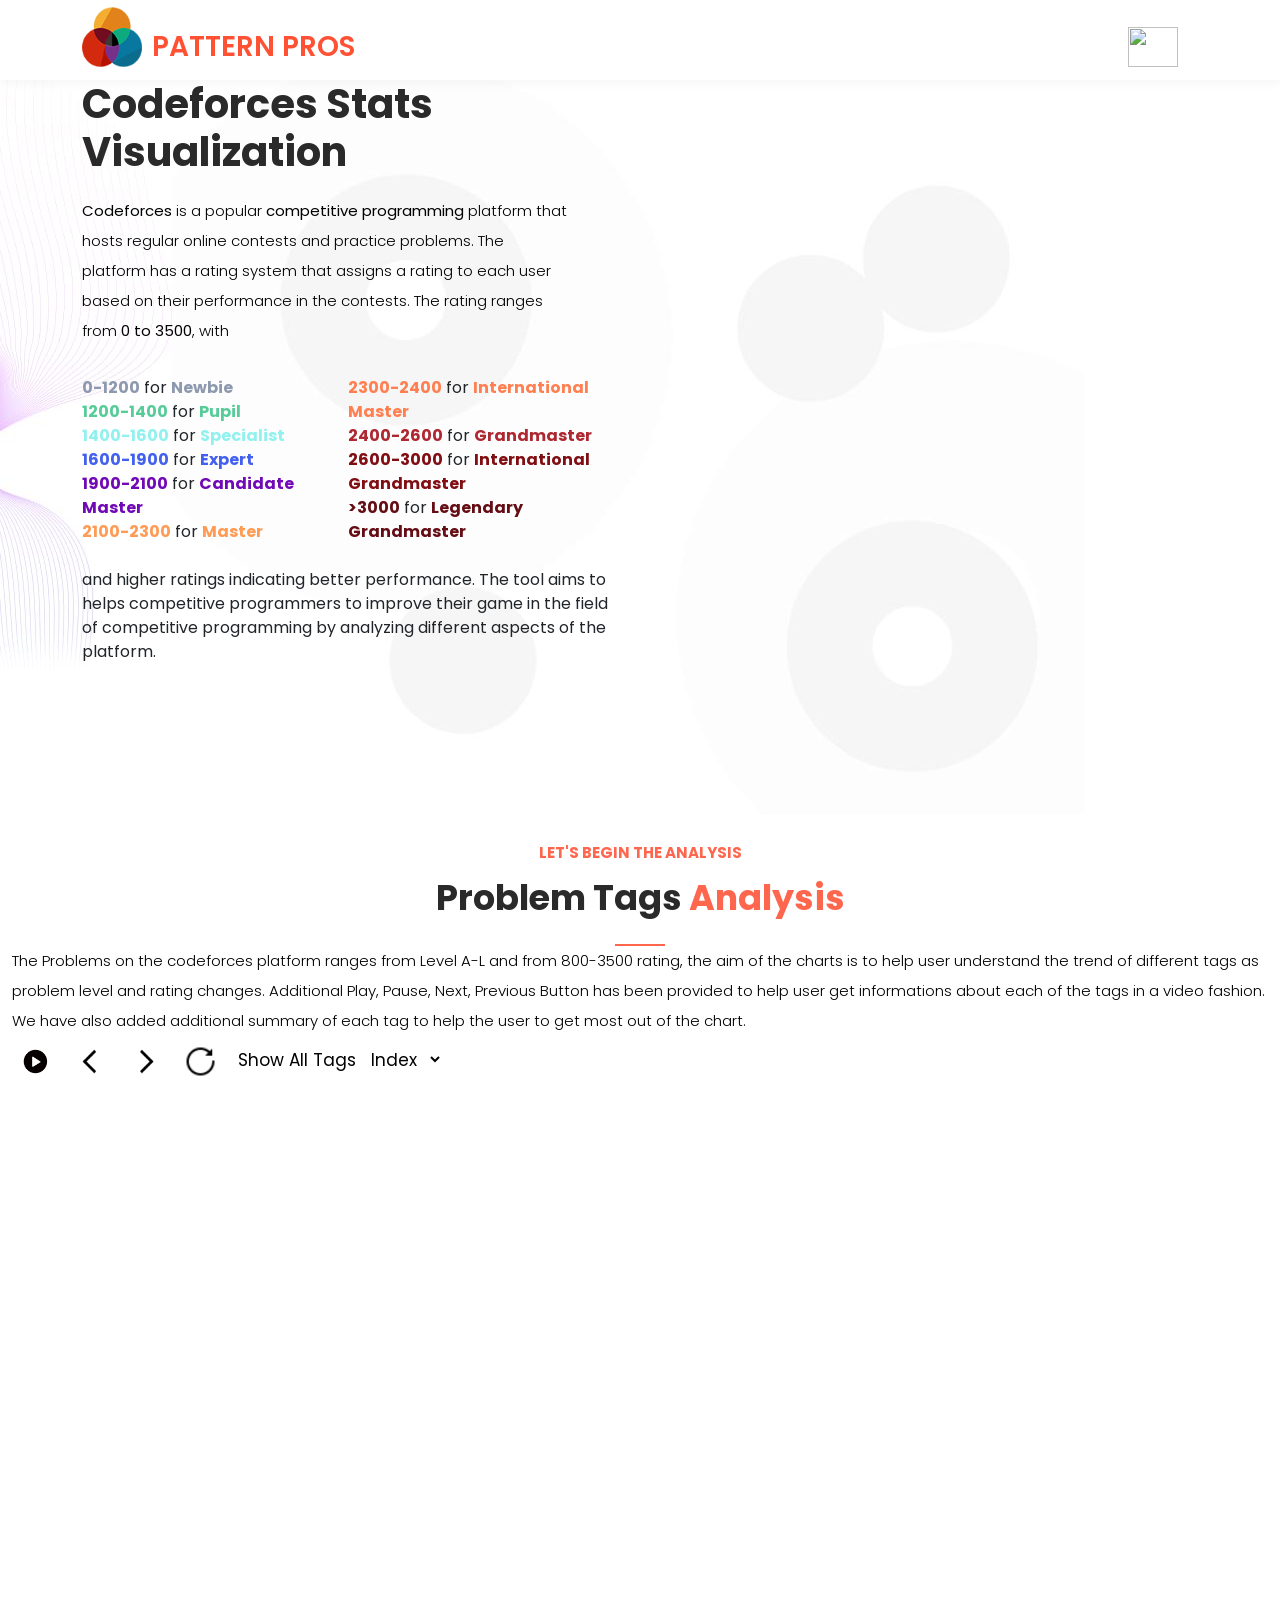
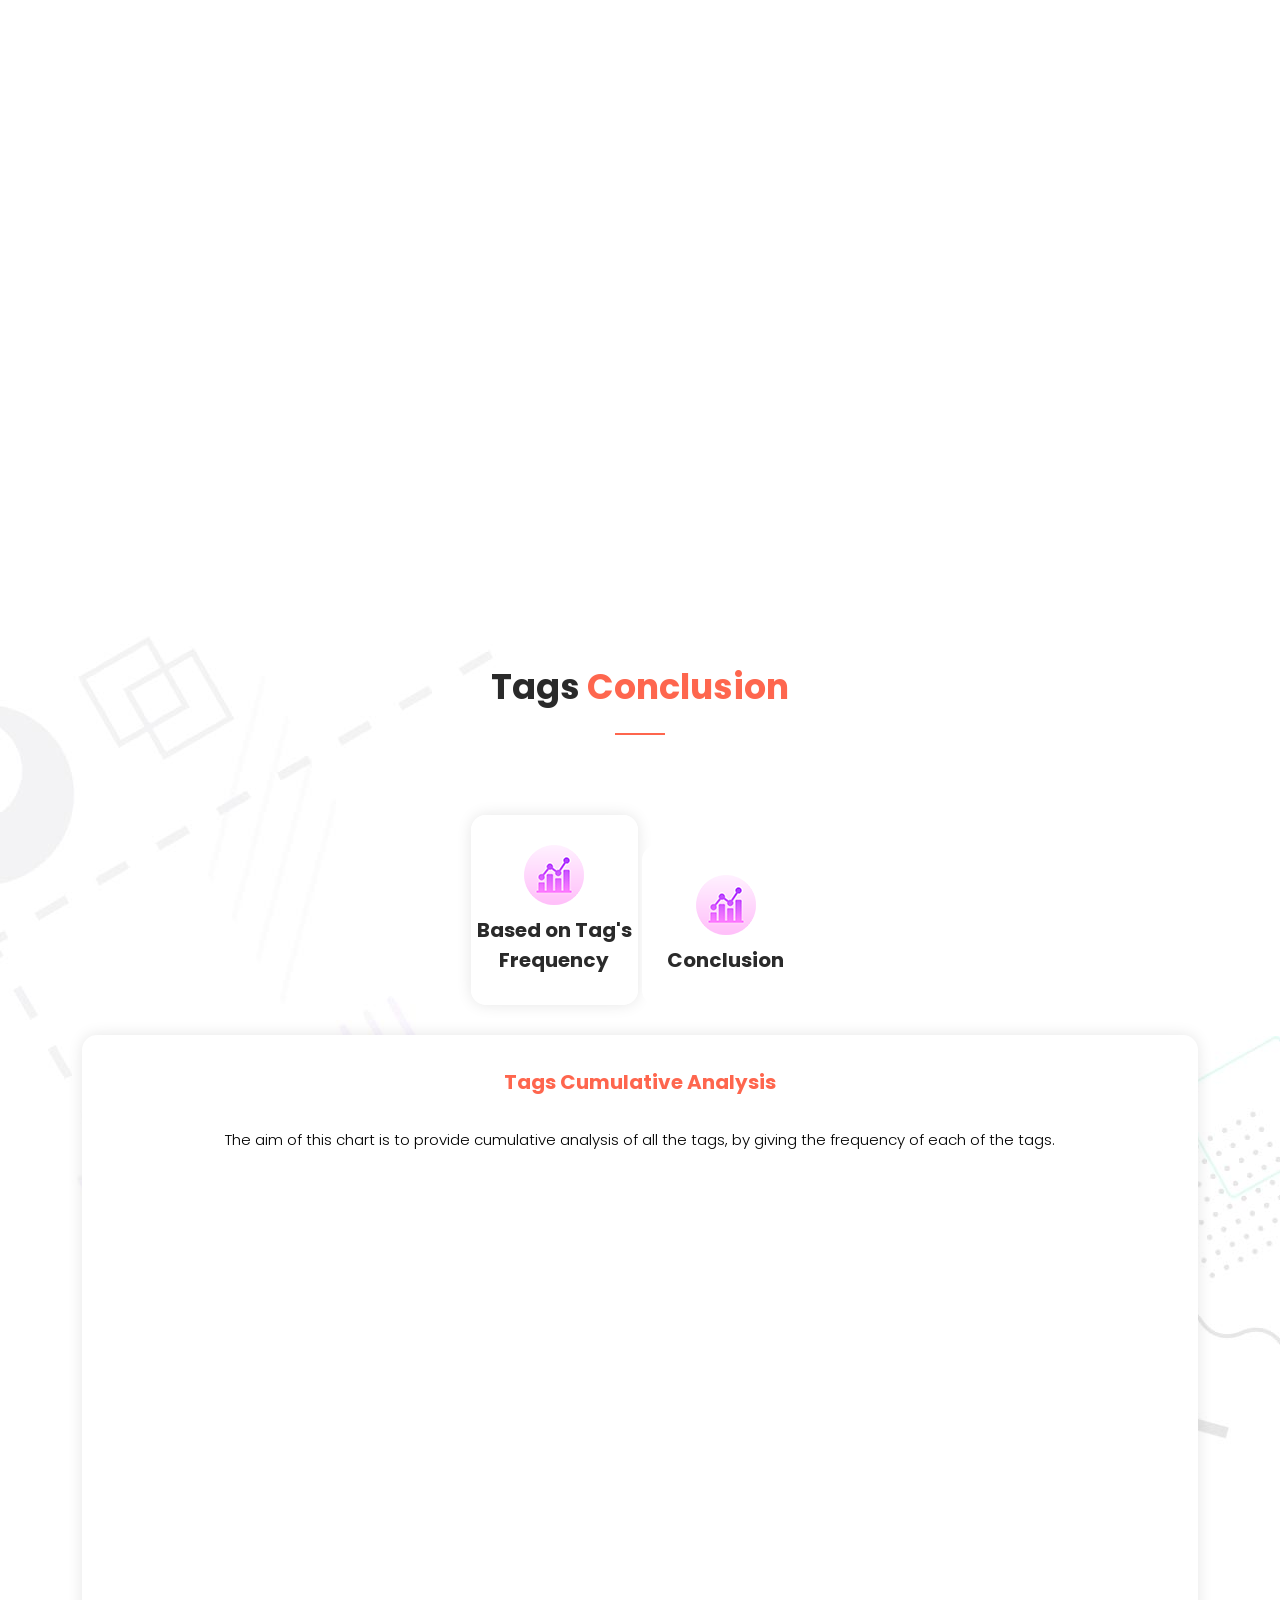
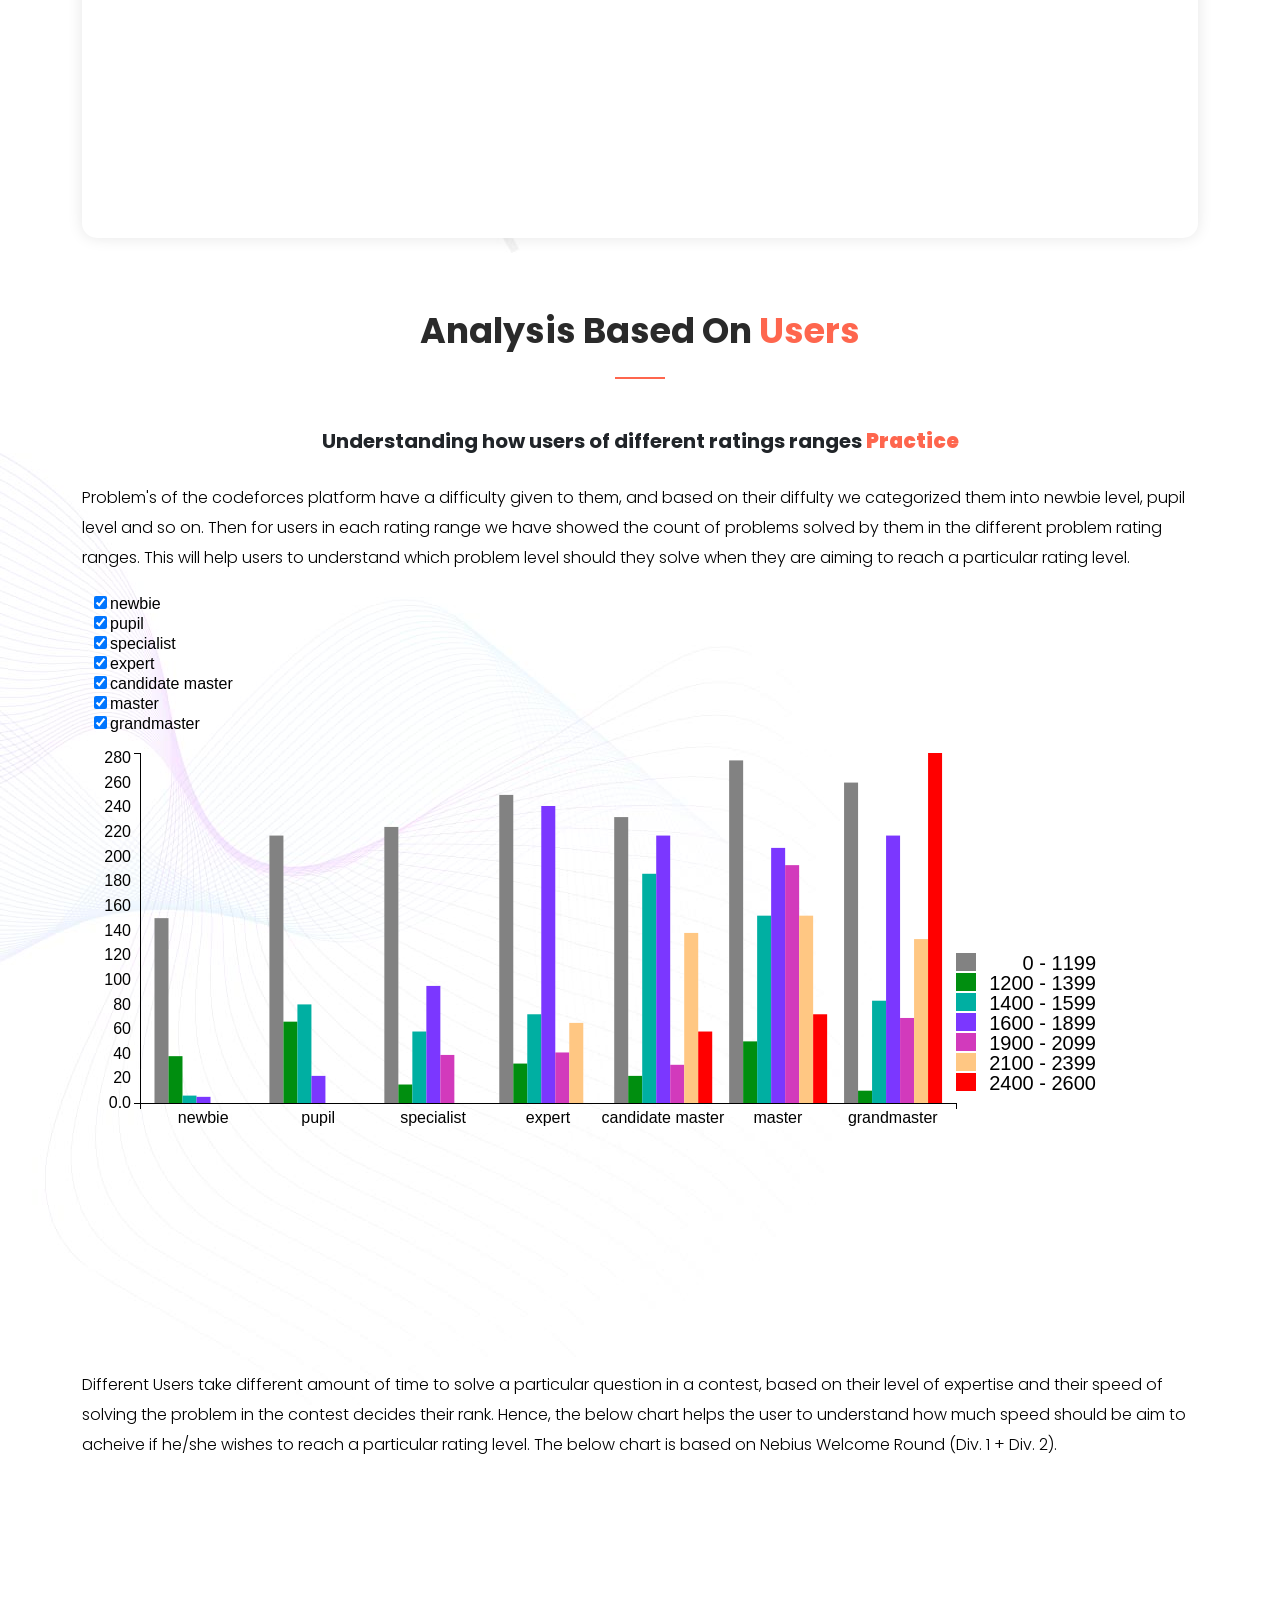
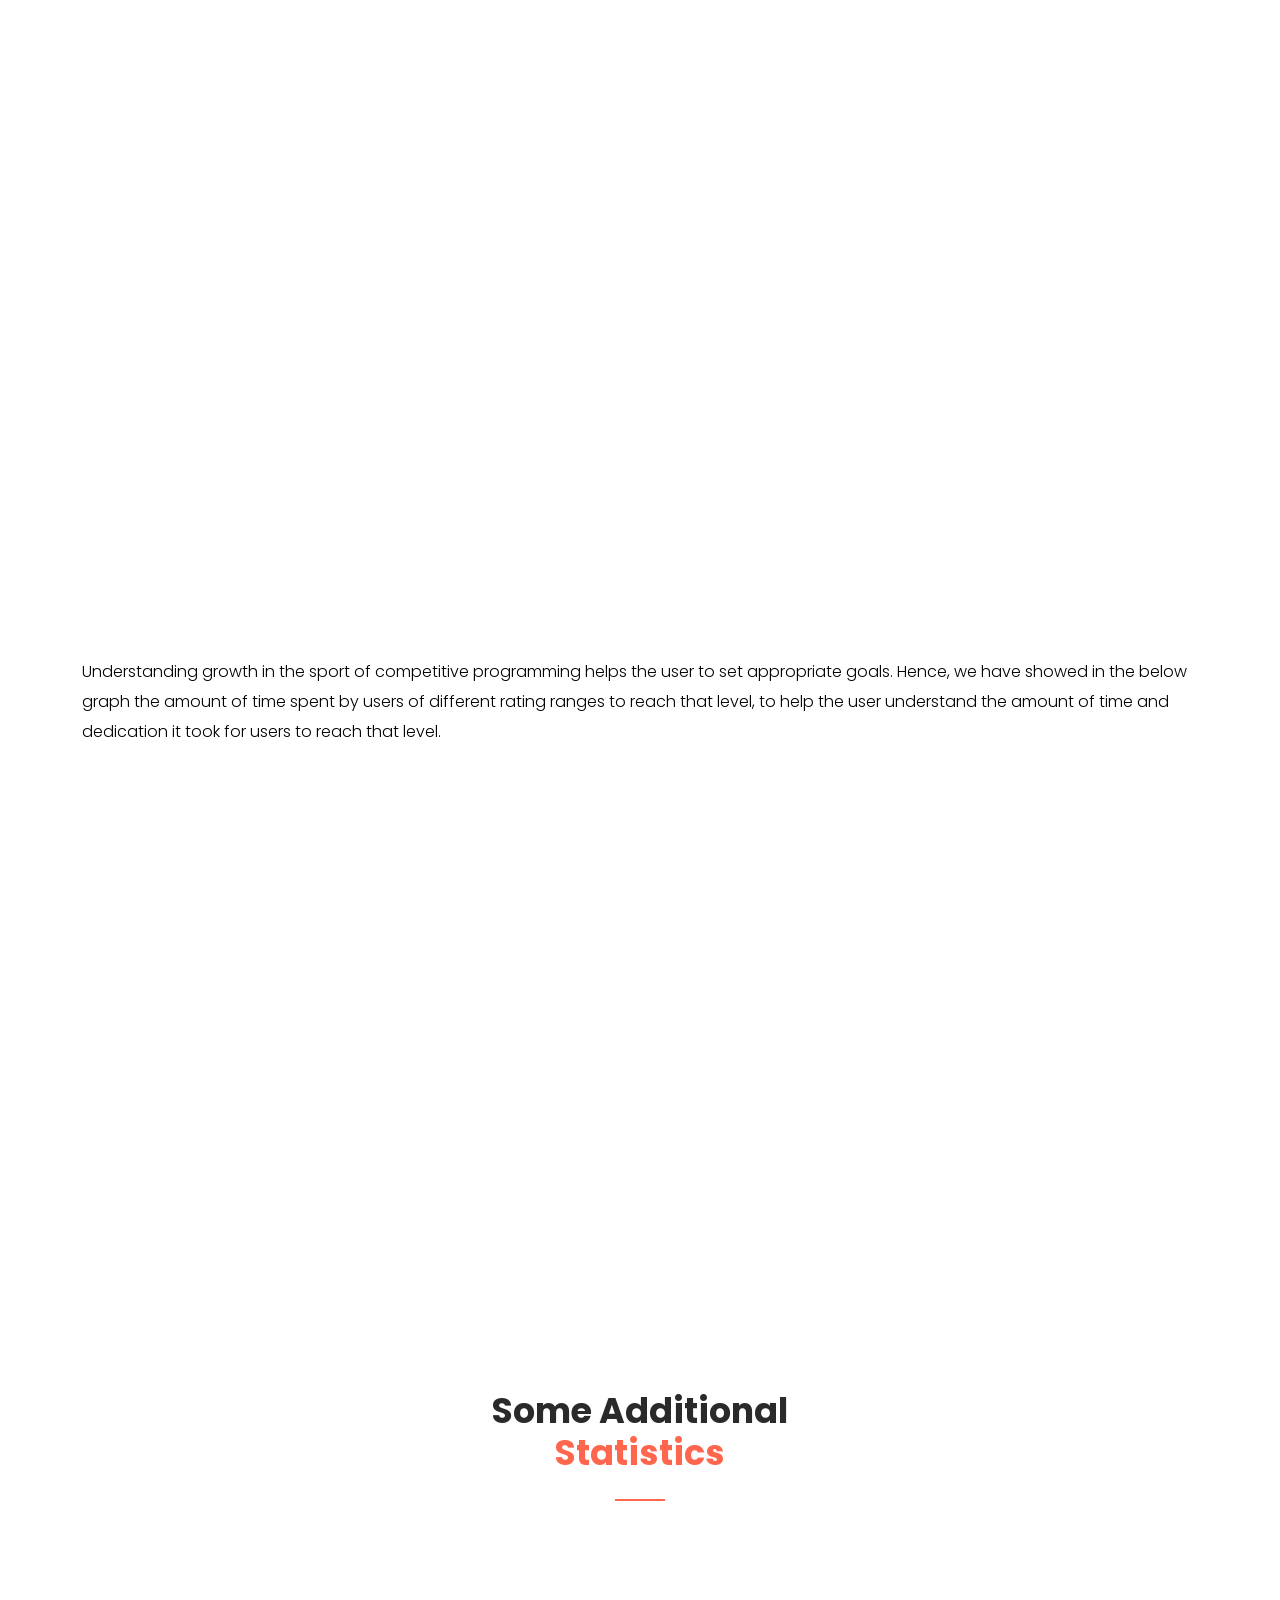
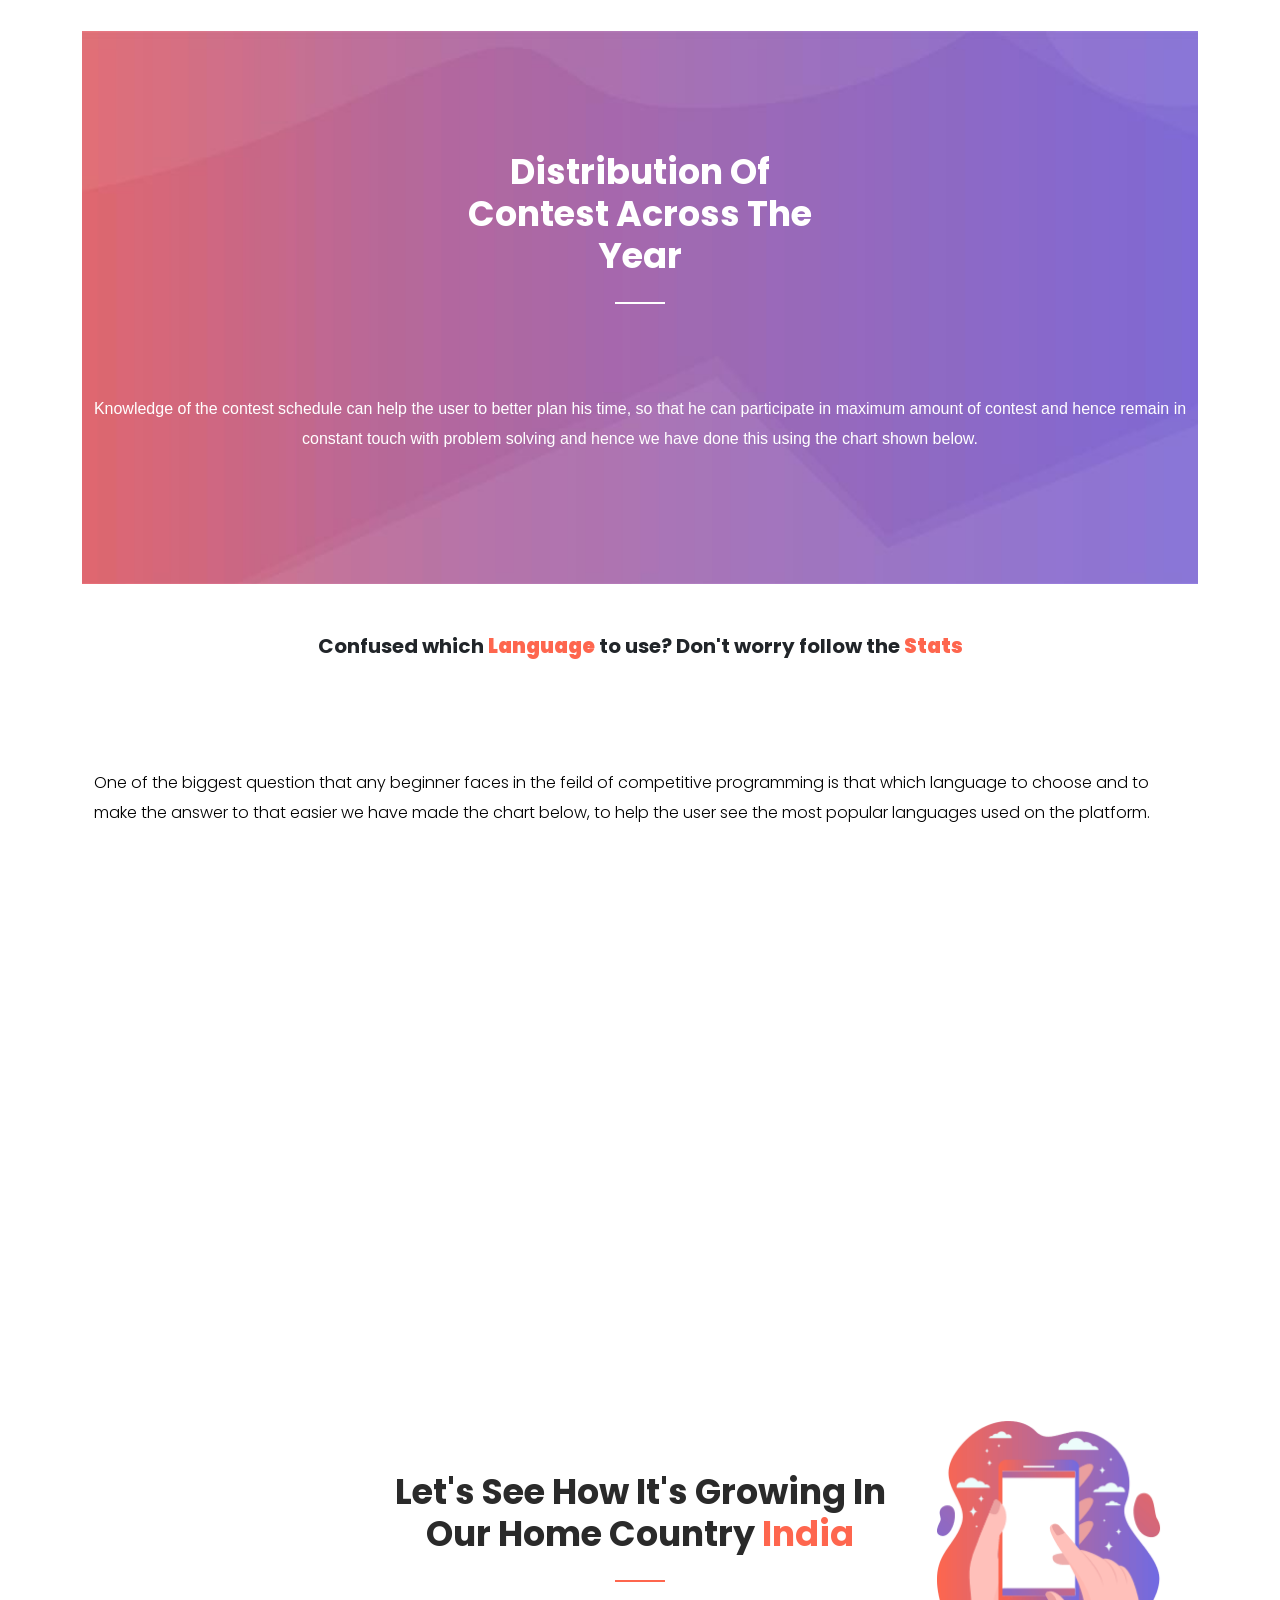
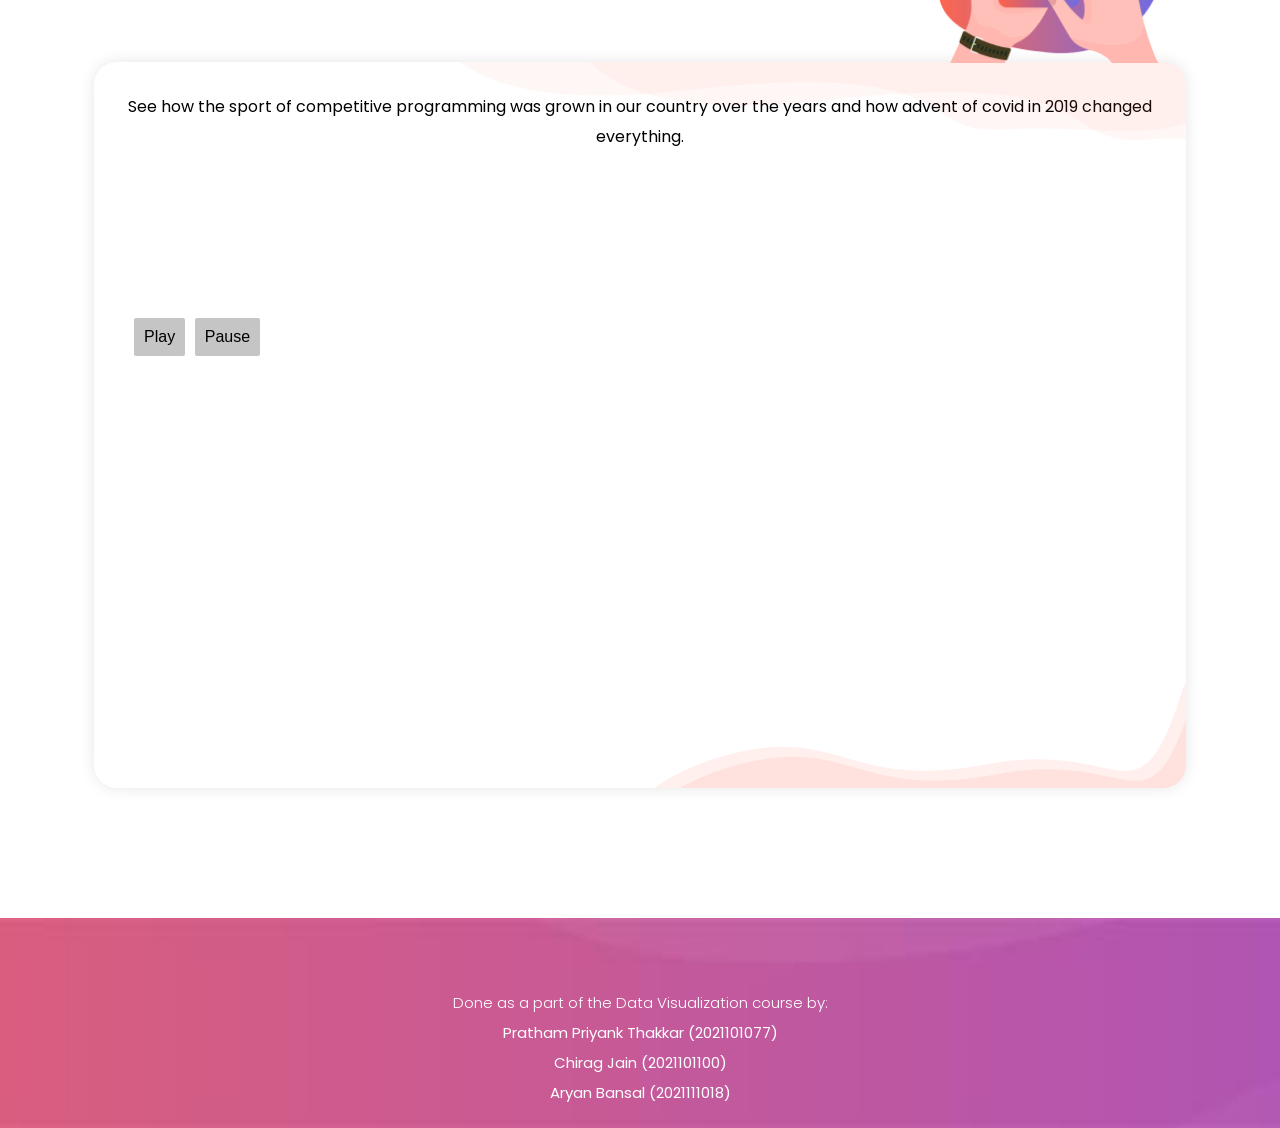
==== index.html @ 69e31013 "DV PROJ SUBMISSION FINAL" ====
<!DOCTYPE html>
<html lang="en">
  <head>
    <meta charset="UTF-8" />
    <meta
      name="viewport"
      content="width=device-width, initial-scale=1, shrink-to-fit=no"
    />
    <meta name="description" content="" />
    <meta name="author" content="" />
    <link rel="preconnect" href="https://fonts.googleapis.com" />
    <link rel="preconnect" href="https://fonts.gstatic.com" crossorigin />
    <link rel="icon" type="image/x-icon" href="assets/images/logo.png">
    <link
      href="https://fonts.googleapis.com/css2?family=Poppins:wght@100;200;300;400;500;600;700;800;900&display=swap"
      rel="stylesheet"
    />

    <title>Pattern Pros</title>

    <!-- Bootstrap core CSS -->
    <link href="vendor/bootstrap/css/bootstrap.min.css" rel="stylesheet" />

    <!-- Additional CSS Files -->
    <link rel="stylesheet" href="assets/css/fontawesome.css" />
    <link rel="stylesheet" href="assets/css/templatemo-digimedia-v2.css" />
    <link rel="stylesheet" href="assets/css/animated.css" />
    <link rel="stylesheet" href="assets/css/owl.css" />
  </head>

  <body>
    <!-- ***** Preloader Start ***** -->
    <div id="js-preloader" class="js-preloader">
      <div class="preloader-inner">
        <span class="dot"></span>
        <div class="dots">
          <span></span>
          <span></span>
          <span></span>
        </div>
      </div>
    </div>
    <!-- ***** Preloader End ***** -->

    <!-- Pre-header Starts -->
    <!-- <div class="pre-header">
      <div class="container">
        <div class="row">
          <div class="col-lg-8 col-sm-8 col-7">
            <ul class="info">
              <li>
                <a href="#"
                  ><i class="fa fa-envelope"></i>digimedia@company.com</a
                >
              </li>
              <li>
                <a href="#"><i class="fa fa-phone"></i>010-020-0340</a>
              </li>
            </ul>
          </div>
          <div class="col-lg-4 col-sm-4 col-5">
            <ul class="social-media">
              <li>
                <a href="#"><i class="fa fa-facebook"></i></a>
              </li>
              <li>
                <a href="#"><i class="fa fa-behance"></i></a>
              </li>
              <li>
                <a href="#"><i class="fa fa-twitter"></i></a>
              </li>
              <li>
                <a href="#"><i class="fa fa-dribbble"></i></a>
              </li>
            </ul>
          </div>
        </div>
      </div>
    </div> -->
    <!-- Pre-header End -->

    <!-- ***** Header Area Start ***** -->
    <header
      class="header-area header-sticky wow slideInDown"
      data-wow-duration="0.75s"
      data-wow-delay="0s"
    >
      <div class="container">
        <div class="row">
          <div class="col-12">
            <nav class="main-nav">
              <!-- ***** Logo Start ***** -->
              <a href="index.html" class="logo">
                <span style="display: flex">
                  <img
                    src="assets/images/logo.png"
                    style="width: 60px; height: 60px; margin-top: 7px"
                    alt=""
                  />
                  <b
                    ><h3
                      style="
                        margin-top: 30px;
                        margin-left: 10px;
                        color: #ff5133;
                        font-weight: 600;
                      "
                    >
                      PATTERN PROS
                    </h3></b
                  ></span
                >
              </a>
              <!-- ***** Logo End ***** -->
              <!-- ***** Menu Start ***** -->
              <ul class="nav">
                <li class="scroll-to-section">
                  <!-- <a href="#top" class="active">Home</a> -->
                  <a href="https://codeforces.com/">
                    <img  src="https://codeforces.org/s/0/images/codeforces-sponsored-by-ton.png" alt="" width="50px" height="40px" style="margin-top: -7px;">
                  </a>
                </li>
              </ul>
              <a class="menu-trigger">
                <span>Menu</span>
              </a>
              <!-- ***** Menu End ***** -->
            </nav>
          </div>
        </div>
      </div>
    </header>
    <!-- ***** Header Area End ***** -->
<style>
  #container {
  display: flex;
  justify-content: space-between;
  align-items: center;
}

.left-column,
.right-column {
  width: 50%;
}
</style>
    <div
      class="main-banner wow fadeIn"
      id="top"
      data-wow-duration="1s"
      data-wow-delay="0.5s"
      style="padding: 0"
    >
      <div class="container">
        <div class="row">
          <div class="col-lg-12">
            <div class="row">
              <div class="col-lg-6 align-self-center">
                <div
                  class="left-content show-up header-text wow fadeInLeft"
                  data-wow-duration="1s"
                  data-wow-delay="1s"
                >
                  <div class="row">
                    <div class="col-lg-12">
                      <h2>Codeforces Stats Visualization</h2>
                      <p>
                        <b>Codeforces</b> is a popular <b>competitive programming</b> platform that hosts regular online contests and practice problems.
                        The platform has a rating system that assigns a rating to each user based on their performance in the contests.
                        The rating ranges from <b>0 to 3500</b>, with 

                        <div id="container">
                          <div class="left-column">
                            <b id="newbie">0-1200</b> for <b id="newbie"> Newbie</b> <br/>
                        <b id="pupil">1200-1400</b> for <b id="pupil">Pupil</b><br/>
                        <b id="specialist">1400-1600</b> for <b id="specialist">Specialist</b><br/>
                        <b id="expert">1600-1900</b> for <b id="expert">Expert</b><br/>
                        <b id="candidatemaster">1900-2100</b> for <b id="candidatemaster">Candidate Master</b><br/>
                            <b id="master">2100-2300</b> for <b id="master">Master</b><br/>

                          </div>
                          <div class="right-column">
                        <b id="internationalmaster">2300-2400</b> for <b id="internationalmaster">International Master</b><br/>
                        <b id="grandmaster">2400-2600</b> for <b id="grandmaster">Grandmaster</b><br/>
                        <b id="internationalgrandmaster">2600-3000</b> for <b id="internationalgrandmaster">International Grandmaster</b><br/>
                        <b id="legendarygrandmaster">>3000</b> for <b id="legendarygrandmaster">Legendary Grandmaster</b><br/>
                          </div>
                        </div>
                        <br/>
                        and higher ratings indicating better performance.
                        The tool aims to helps competitive programmers to improve their game in the field of competitive programming by analyzing different aspects of the platform.
                      </p>
                    </div>
                  </div>
                </div>
              </div>
              <div class="col-lg-6">
                <script src="./world-map/data.js"></script>
                <div
                  class="right-image wow fadeInRight"
                  data-wow-duration="1s"
                  data-wow-delay="0.5s"
                >
                  <style>
                    /* html,
                    body {
                      margin: 0;
                      padding: 0;
                      background: rgb(200, 200, 200);
                    } */

                    #globe {
                      cursor: move;
                    }

                    #current {
                      text-align: left;
                      position: relative;
                      color: black;
                      /* font-family: sans-serif; */
                      /* margin-left: -4%;
                      margin-top: -4%; */
                      position: absolute;
                      background: rgba(240, 240, 240, 0.9);
                      color: #262626;
                      border-radius: 5px;
                      box-shadow: rgba(0, 0, 0, 0.24) 0px 3px 8px;
                      padding: 0px;
                    }
                    #color-scale {
        width: 140px;
        height: 480px;
        /* background: linear-gradient(to bottom, #d8f3dc, #081c15); */
      }
                  </style>
                  <div id="current"></div>
                    
                    <div style="display:flex">
                      <div style="text-align: left">
                        <br/>
                        <br/>
                        <!-- 1  -->
                      <!-- <div id="color-scale"></div> -->
                      <svg id="color-scale"></svg>
                        <!-- 17325  -->
                      </div>



                  <canvas id="globe"></canvas>
                    
                
                
                </div>
                  
                  <script src="https://cdnjs.cloudflare.com/ajax/libs/d3/4.2.2/d3.min.js"></script>
                  <script src="https://d3js.org/d3-geo.v1.min.js"></script>
                  <script src="https://d3js.org/topojson.v2.min.js"></script>
                  <script src="./world-map/verser.js"></script>
                  <script src="./world-map/index.js"></script>
                  <!-- <img src="assets/images/slider-dec-v2.png" alt="" /> -->
                </div>
              </div>
            </div>
          </div>
        </div>
      </div>
    </div>
    <script src="https://ajax.googleapis.com/ajax/libs/jquery/3.6.0/jquery.min.js"></script>
    

    <!-- <div id="services" class="services section">
      <div class="container">
        <div class="row">
          
        </div>
      </div>
    </div> -->

    <div id="about" class="about section" style="margin:0; max-width: 2000px;width: 100%;">
      <div class="container" id="about_in" style="margin:0; max-width: 2000px;width: 100%;">
        <!-- <div class="col-lg-12"> -->
          <center>
            <div
              class="section-heading wow fadeInDown"
              data-wow-duration="1s"
              data-wow-delay="0.5s"
            >
              <h6>Let's Begin the Analysis</h6>
              <h4> Problem Tags <em> Analysis </em></h4>
              <div class="line-dec"></div>
            </div>

          </center>
            
            
          <!-- </div> -->
        <div class="row">
          
              <style>
      /* html {
        scroll-behavior: smooth;
      }
      body {
        font-family: "Courier New", monospace;
      }
      svg {
        font-family: "Courier New", monospace;
      } */
      .line {
        stroke-width: 2;
        fill: none;
      }

      .axis path {
        stroke: black;
      }

      .text {
        font-size: 12px;
      }

      .title-text {
        font-size: 12px;
      }
      #chart_line {
        /* display: inline; */
      }
      #chart_line_tooltip {
        /* display: inline-block; */
        height: 500px;
        width: 200px;
        background-color: grey;
        margin: 10px;
      }
      #chart_line_labels,
      #chart_line_labels1 {
        /* display: inline-block; */
        /* height: 500px; */
        width: 270px;
        /* background-color: grey; */
        height: 600px;
        overflow: scroll;
        /* margin: 10px; */
        padding: 5px;
      }
      #chart_line_parent {
        display: inline-flex;
      }
      #multi_line_chart_form,
      #framework,
      #multi_line_chart_start,
      #multi_line_chart_reset {
        font-size: 17px;
      }
      ::-webkit-scrollbar {
        width: 5px;
      }

      ::-webkit-scrollbar-track {
        background-color: #f1f1f1;
      }

      ::-webkit-scrollbar-thumb {
        background-color: rgb(179, 179, 179);
      }

      /* #multi_line_chart_start, */
      #multi_line_chart_start img {
        /* border-radius: 50%; */
        width: 35px;
        height: 35px;
      }
      #multi_line_chart_reset img,
      #multi_line_chart_back img,
      #multi_line_chart_next img {
        width: 35px;
        height: 35px;
      }
      #multi_line_chart_start,
      #multi_line_chart_reset,
      #multi_line_chart_back,
      #multi_line_chart_next
     {
        transition: 0.2s ease;
        background-color: rgba(0, 0, 0, 0);
        border: none;
        border-radius: 2px;
        width: 50px;
        height: 50px;
        /* margin-left: 0; */
      }
      #multi_line_chart_all {
        transition: 0.2s ease;
        background-color: rgba(0, 0, 0, 0);
        border: none;
        border-radius: 2px;
      }
      #multi_line_chart_start:hover,
      #multi_line_chart_reset:hover,
      #multi_line_chart_back:hover,
      #multi_line_chart_next:hover,
      #framework:hover,
      #multi_line_chart_all:hover {
        background-color: rgba(0, 0, 0, 0.5);
        color: white;
      }

      #multi_line_chart_start:active,
      #multi_line_chart_reset:active,
      #multi_line_chart_back:active,
      #multi_line_chart_next:active,
      #framework:active
      #multi_line_chart_all:active {
        background-color: rgba(0, 0, 0, 0.7);
        outline: none;
        color: white;
      }

      #framework {
        transition: 0.2s ease;
        background-color: rgba(0, 0, 0, 0);
        border: none;
        border-radius: 2px;
        height: 35px;
        margin-top: 0;
        outline: none;
      }

      
    </style>
    <p>
      The Problems on the codeforces platform ranges from Level A-L and from 800-3500 rating, the aim of the charts
      is to help user understand the trend of different tags as problem level and rating changes.
      Additional Play, Pause, Next, Previous Button has been provided to help user get informations about each of the
      tags in a video fashion. We have also added additional summary of each tag to help the user to get most out of 
      the chart.
    </p>
              <div class="col-lg-7">
                <div
                  class="about-left-image wow fadeInLeft"
                  data-wow-duration="1s"
                  data-wow-delay="0.5s"
                >
                <script src="./stacked-bar/data.js"></script>
                <form id="multi_line_chart_form" style="margin: 0">
                  <button id="multi_line_chart_start" title="Start">
                    <img src="./stacked-bar/img/icons8-play-button-circled-64.png" />
                  </button>
                  <button id="multi_line_chart_back" title="Previous">
                    <img src="./stacked-bar/img/icons8-less-than-50.png" />
                  </button>
                  <button id="multi_line_chart_next" title="Next">
                    <img src="./stacked-bar/img/icons8-more-than-50.png" />
                  </button>
                  <button id="multi_line_chart_reset" title="Reset">
                    <img src="./stacked-bar/img/icons8-reset-30.png" />
                  </button>
                  <button id="multi_line_chart_all" title="Reset">
                    Show All Tags
                  </button>
                  <select id="framework" onchange="onchangeHandle(this)">
                    <option class="op_mul_line" value="1">Index</option>
                    <option class="op_mul_line" value="2">Rating</option>
                  </select>
                </form>
              <div id="chart_line"></div>


                  <!-- <img src="assets/images/about-dec-v2.png" alt="" /> -->
                </div>
              </div>
              <div
                class="col-lg-5 align-self-center wow fadeInRight"
                data-wow-duration="1s"
                data-wow-delay="0.5s"
              >
                <svg id="chart_line_labels"></svg>
                <svg id="chart_line_labels1"></svg>
              </div>
              <script src="./stacked-bar/script.js"></script>
    <script>
      plotLine("index", 0);
      var less = 0;
       document
    .getElementById("multi_line_chart_all")
    .addEventListener("click", function (event) {
      event.preventDefault();
    var value =  document
    .getElementById("framework").value;
        if (less===0){
        if (value == 1) {
          plotLine("index", 1);
        } else if (value == 2) {
          plotLine("rating", 1);
        }
        document
    .getElementById("multi_line_chart_all").innerText = "Show less tags"
        less = 1;
      }
        else{
          if (value == 1) {
          plotLine("index", 0);
        } else if (value == 2) {
          plotLine("rating", 0);
        }

        document
    .getElementById("multi_line_chart_all").innerText = "Show all tags"
        less = 0;
        }
    });

      function onchangeHandle(selectObject) {
        var value = selectObject.value;
        var id = window.setTimeout(function () {}, 0);
        while (id--) {
          window.clearTimeout(id);
        }
        if (value == 1) {
          plotLine("index", 0);
        } else if (value == 2) {
          plotLine("rating", 0);
        }
        less = 0;
      }
      // window.load(() => {

        elem = document.getElementById("chart_line_labels1")
      document.getElementById("chart_line_labels1").style.width =
        0.45 * elem.parentElement.clientWidth;

      document.getElementById("chart_line_labels").style.width =
        0.45* elem.parentElement.clientWidth;
      // });
    </script>
            </div>
          </div>
        </div>
      </div>
    </div>

    <div id="services" class="services section" style="z-index: 0;">
      <div class="container">
        <div class="row">
          <div class="col-lg-12">
            <div
              class="section-heading wow fadeInDown"
              data-wow-duration="1s"
              data-wow-delay="0.5s"
            >
              <!-- <h6>Tags Conclusion</h6> -->
              <h4>Tags <em>Conclusion</em></h4>
              <div class="line-dec"></div>
            </div>
          </div>
          <div class="col-lg-12">
            <div class="naccs">
              <div class="grid">
                <div class="row">
                  <div class="col-lg-12">
                    <div class="menu">
                      <div class="first-thumb active">
                        <div class="thumb">
                          <span class="icon"
                            ><img
                              src="assets/images/service-icon-01.png"
                              alt=""
                          /></span>
                          Based on Tag's Frequency
                        </div>
                      </div>
                      <div class="last-thumb">
                        <div class="thumb">
                          <span class="icon"
                            ><img
                              src="assets/images/service-icon-01.png"
                              alt=""
                          /></span>
                          Conclusion
                        </div>
                      </div>
                    </div>
                  </div>
                  <div class="col-lg-12">
                    <ul class="nacc">
                      <li class="active" style="padding:10px">
                        <div>
                          <div class="thumb">
                            <div class="row">
                              <!-- <div class="col-lg-12 align-self-center"> -->
                                <div class="left-text">
                                  <h4 style="font-size: 20px;
                                  font-weight: 700;
                                  color: #fe664e !important; text-align: center; margin-top: 20px;">Tags Cumulative Analysis</h4>
                                  <p style="text-align: center;">
                                    The aim of this chart is to provide cumulative analysis of all the tags, by giving the
                                    frequency of each of the tags.
                                  </p>
                                  <iframe
                  src="./tags/"
                  width="100%"
                  height="636px"
                  frameborder="0"
                  style="border: 0; z-index: 100;"
                  allowfullscreen
                ></iframe>
                                </div>
                              <!-- </div> -->
                              
                            </div>
                          </div>
                        </div>
                      </li>
                      <li>
                        <div>
                          <div class="thumb">
                            <div class="row">
                              <h4 style="font-size: 20px;
                              font-weight: 700;
                              color: #fe664e !important; text-align: center;">Conclusion</h4>
                              <p>
                                Based on the graph's above of problem tags vs rating
                                we found that the user's of different rating ranges
                                should focus on the tags as show in the textarea below.
                              </p>
                              <div class="collapsible_tree">
                                <script src="./collapsible_tree/script.js"></script>
                              </div>
                              
                            </div>
                          </div>
                        </div>
                      </li>
                    </ul>
                  </div>
                </div>
              </div>
            </div>
          </div>
        </div>
      </div>
    </div>

    <br>
    <br>
    <br>


    <center>
      <div
        class="section-heading wow fadeInDown"
        data-wow-duration="1s"
        data-wow-delay="0.5s"
      >
        <h4> Analysis based on <em> Users </em></h4>
        <div class="line-dec"></div>
      </div>

    </center>
 <div class="col-lg-12" style="margin-top: 50px; text-align: center;" >
  <div
    class="section-heading wow fadeInDown"
    data-wow-duration="1s"
    data-wow-delay="0.5s"
  >
    <h3 style="font-size: 20px;
    font-weight: 700;
    ">Understanding how users of different ratings ranges <b style="color: #fe664e !important;">Practice</b></h3>
    <!-- <div class="line-dec" style="justify-content: center;"></div> -->
  </div>
</div>

<div id="blog" class="blog">
  <div class="container">
        <div class="row">
          
         <div
          class="col-lg-12 wow fadeInDown"
            data-wow-duration="1s"
            data-wow-delay="0.3s"
          >
          <p style="color:black; font-size: 16px;">
            Problem's of the codeforces platform have a difficulty given to them, and based on their diffulty we categorized them
            into newbie level, pupil level and so on. Then for users in each rating range we have showed the count of problems solved by them
            in the different problem rating ranges. This will help users to understand which problem level should they solve when they
            are aiming to reach a particular rating level.
          </p>
                    <iframe
                  src="./group-bar-chart/"
                  width="100%"
                  height="636px"
                  frameborder="0"
                  style="border: 0; z-index: 100;"
                  allowfullscreen
                ></iframe>
        
        </div>
</div>
<div class="col-lg-12" style="margin-top: 50px; text-align: center;" >
  <div
    class="section-heading wow fadeInDown"
    data-wow-duration="1s"
    data-wow-delay="0.5s"
  >
    <h3 style="font-size: 20px;
    font-weight: 700;
    ">Understanding the <b style="color: #fe664e !important;">Time Game</b></h3>
    <!-- <div class="line-dec" style="justify-content: center;"></div> -->
  </div>
</div>
<div class="row"><div
          class="col-lg-12 wow fadeInDown"
            data-wow-duration="1s"
            data-wow-delay="0.3s"
          >
          <p style="color:black; font-size: 16px;">
            Different Users take different amount of time to solve a particular question in a contest, based on their level of expertise
            and their speed of solving the problem in the contest decides their rank. Hence, the below chart helps the user to understand
            how much speed should be aim to acheive if he/she wishes to reach a particular rating level. The below chart is based on 
            Nebius Welcome Round (Div. 1 + Div. 2).
          </p>
                    <iframe
                  src="./normalized/"
                  width="100%"
                  height="636px"
                  frameborder="0"
                  style="border: 0; z-index: 100;"
                  allowfullscreen
                ></iframe>
        
        </div></div>
        
        <div class="col-lg-12" style="margin-top: 50px; text-align: center;" >
          <div
            class="section-heading wow fadeInDown"
            data-wow-duration="1s"
            data-wow-delay="0.5s"
          >
            <h3 style="font-size: 20px;
            font-weight: 700;
            ">Understanding the importance of <b style="color: #fe664e !important;">Patience</b></h3>
            <!-- <div class="line-dec" style="justify-content: center;"></div> -->
          </div>
        </div>

<div class="row">
  <div
          class="col-lg-12 wow fadeInDown"
            data-wow-duration="1s"
            data-wow-delay="0.3s"
          >
          <p style="color:black; font-size: 16px;">
            Understanding growth in the sport of competitive programming helps the user to set appropriate goals. Hence, we have showed 
            in the below graph the amount of time spent by users of different rating ranges to reach that level, to help the user understand the
            amount of time and dedication it took for users to reach that level.
          </p>
          
                    <iframe
                  src="./scatter/"
                  width="100%"
                  height="636px"
                  frameborder="0"
                  style="border: 0; z-index: 100;"
                  allowfullscreen
                ></iframe>
        
        </div>
      
      
      </div>
        

          <div
          class="col-lg-4 offset-lg-4 wow fadeInDown"
            data-wow-duration="1s"
            data-wow-delay="0.3s"
          >
            <div class="section-heading">
              <!-- <h6>Recent News</h6> -->
              <h4>Some additional <em>Statistics</em></h4>
              <div class="line-dec"></div>
            </div>
          </div>
          

          

    <div id="free-quote" class="free-quote">
      <div class="container">
        <div class="row">
          <div class="col-lg-4 offset-lg-4">
            <div
              class="section-heading wow fadeIn"
              data-wow-duration="1s"
              data-wow-delay="0.3s"
            >
              <!-- <h6></h6> -->
              <h4>Distribution of contest across the year</h4>
              <div class="line-dec"></div>
            </div>
          </div>
        </div>
      </div>
      <div class="calender_heatmap">
        <p style="color:white; font-size: 16px; padding:10px">
          Knowledge of the contest schedule can help the user to better plan his time, so that he can participate in 
          maximum amount of contest and hence remain in constant touch with problem solving and hence we have done this using the chart
          shown below.
        </p>
        <script src="./calender_heatmap/srcipt.js"></script>
      </div>
    </div>

    
    <div class="col-lg-12" style="margin-top: 50px; text-align: center;" >
      <div
        class="section-heading wow fadeInDown"
        data-wow-duration="1s"
        data-wow-delay="0.5s"
      >
        <h3 style="font-size: 20px;
        font-weight: 700;
        ">Confused which <b style="color: #fe664e !important;">Language</b> to use? Don't worry follow the <b style="color: #fe664e !important;">Stats</b></h3>
      </div>
    </div>

    <div id="contact" class="contact-us section">
      <div class="container">
        <div class="row">
          <div
            class="col-lg-12 wow fadeInDown"
            data-wow-duration="0.5s"
            data-wow-delay="0.25s"
          >
          <p style="color:black; font-size: 16px;">
            One of the biggest question that any beginner faces in the feild of competitive programming is that which language to choose
            and to make the answer to that easier we have made the chart below, to help the user see the most popular languages used on 
            the platform.
            
          </p>
        <iframe
                  src="./pie/"
                  width="100%"
                  height="636px"
                  frameborder="0"
                  style="border: 0; z-index: 100;"
                  allowfullscreen
                ></iframe>
        </div>
          <div class="col-lg-6 offset-lg-3">
            <div
              class="section-heading wow fadeIn"
              data-wow-duration="1s"
              data-wow-delay="0.5s"
            >
              <!-- <h6>Contact Us</h6> -->
              <h4>Let's see how it's growing in our home country <em>India</em></h4>
              <div class="line-dec"></div>
            </div>
          </div>
          <div
            class="col-lg-12 wow fadeInUp"
            data-wow-duration="0.5s"
            data-wow-delay="0.25s"
          >
            <form id="contact" action="" method="post">
              <div class="row">
                <div class="col-lg-11">
                  <div class="contact-dec">
                    <img src="assets/images/contact-dec-v2.png" alt="" />
                  </div>
                </div>
                <div class="col-lg-12">
                  <div id="map">
                    <p style="color:black; font-size: 16px;">
                      <br/>
                      <b>See how the sport of competitive programming was grown in our country over the years and how advent of covid in 2019 changed 
                      everything.</b>
                      
                      
                    </p>
                    <iframe
                      src="./bar_chart_race"
                      width="100%"
                      height="636px"
                      frameborder="0"
                      style="border: 0"
                      allowfullscreen
                    ></iframe>
                  </div>
                </div>
                <!-- <div class="col-lg-7"> -->
                  <!-- <div class="fill-form">
                    <div class="row">
                      <div class="col-lg-4">
                        <div class="info-post">
                          <div class="icon">
                            <img src="assets/images/phone-icon.png" alt="" />
                            <a href="#">010-020-0340</a>
                          </div>
                        </div>
                      </div>
                      <div class="col-lg-4">
                        <div class="info-post">
                          <div class="icon">
                            <img src="assets/images/email-icon.png" alt="" />
                            <a href="#">our@email.com</a>
                          </div>
                        </div>
                      </div>
                      <div class="col-lg-4">
                        <div class="info-post">
                          <div class="icon">
                            <img src="assets/images/location-icon.png" alt="" />
                            <a href="#">123 Rio de Janeiro</a>
                          </div>
                        </div>
                      </div>
                      <div class="col-lg-6">
                        <fieldset>
                          <input
                            type="name"
                            name="name"
                            id="name"
                            placeholder="Name"
                            autocomplete="on"
                            required
                          />
                        </fieldset>
                        <fieldset>
                          <input
                            type="text"
                            name="email"
                            id="email"
                            pattern="[^ @]*@[^ @]*"
                            placeholder="Your Email"
                            required=""
                          />
                        </fieldset>
                        <fieldset>
                          <input
                            type="subject"
                            name="subject"
                            id="subject"
                            placeholder="Subject"
                            autocomplete="on"
                          />
                        </fieldset>
                      </div>
                      <div class="col-lg-6">
                        <fieldset>
                          <textarea
                            name="message"
                            type="text"
                            class="form-control"
                            id="message"
                            placeholder="Message"
                            required=""
                          ></textarea>
                        </fieldset>
                      </div>
                      <div class="col-lg-12">
                        <fieldset>
                          <button
                            type="submit"
                            id="form-submit"
                            class="main-button"
                          >
                            Send Message Now
                          </button>
                        </fieldset>
                      </div>
                    </div> -->
                  <!-- </div> -->
                </div>
              </div>
            </form>
          </div>
        </div>
      </div>
    </div>

    <footer>
      <div class="container">
        <div class="row">
          <div class="col-lg-12">
            <p>
              <!-- Copyright © PatternPros. All Rights Reserved. -->
              <br />
              <p>
                Done as a part of the Data Visualization course by:
                <br>
                <b>
                  Pratham Priyank Thakkar (2021101077)
                </b>
                <br>
                <b>
                  Chirag Jain (2021101100)
                </b>
                <br>
                <b>
                  Aryan Bansal (2021111018)
                </b>
              </p>
              
            </p>
          </div>
        </div>
      </div>
    </footer>

    <!-- Scripts -->
    <script src="vendor/jquery/jquery.min.js"></script>
    <script src="vendor/bootstrap/js/bootstrap.bundle.min.js"></script>
    <script src="assets/js/owl-carousel.js"></script>
    <script src="assets/js/animation.js"></script>
    <script src="assets/js/imagesloaded.js"></script>
    <script src="assets/js/custom.js"></script>
    <script src="https://d3js.org/d3.v4.min.js"></script>
  </body>
</html>
---- assets/css/templatemo-digimedia-v2.css ----
/*

TemplateMo 568 DigiMedia

https://templatemo.com/tm-568-digimedia

*/

/* ---------------------------------------------
Table of contents
------------------------------------------------
01. font & reset css
02. reset
03. global styles
04. header
05. banner
06. features
07. testimonials
08. contact
09. footer
10. preloader
11. search
12. portfolio

--------------------------------------------- */
/* 
---------------------------------------------
font & reset css
--------------------------------------------- 
*/
/* 
---------------------------------------------
reset
--------------------------------------------- 
*/
html, body, div, span, applet, object, iframe, h1, h2, h3, h4, h5, h6, p, blockquote, div
pre, a, abbr, acronym, address, big, cite, code, del, dfn, em, font, img, ins, kbd, q,
s, samp, small, strike, strong, sub, sup, tt, var, b, u, i, center, dl, dt, dd, ol, ul, li,
figure, header, nav, section, article, aside, footer, figcaption {
  margin: 0;
  padding: 0;
  border: 0;
  outline: 0;
}

/* clear fix */
.grid:after {
  content: '';
  display: block;
  clear: both;
}

/* ---- .grid-item ---- */

.grid-sizer,
.grid-item {
  width: 50%;
}

.grid-item {
  float: left;
}

.grid-item img {
  display: block;
  max-width: 100%;
}

.clearfix:after {
  content: ".";
  display: block;
  clear: both;
  visibility: hidden;
  line-height: 0;
  height: 0;
}

.clearfix {
  display: inline-block;
}

html[xmlns] .clearfix {
  display: block;
}

* html .clearfix {
  height: 1%;
}

ul, li {
  padding: 0;
  margin: 0;
  list-style: none;
}

header, nav, section, article, aside, footer, hgroup {
  display: block;
}

* {
  box-sizing: border-box;
}

html, body {
  font-family: 'Poppins', sans-serif;
  font-weight: 400;
  background-color: #fff;
  -ms-text-size-adjust: 100%;
  -webkit-font-smoothing: antialiased;
  -moz-osx-font-smoothing: grayscale;
}

a {
  text-decoration: none !important;
}

h1, h2, h3, h4, h5, h6 {
  margin-top: 0px;
  margin-bottom: 0px;
}

ul {
  margin-bottom: 0px;
}

p {
  font-size: 15px;
  line-height: 30px;
  font-weight: 300;
  color: black;
}

img {
  width: 100%;
  overflow: hidden;
}

/* 
---------------------------------------------
global styles
--------------------------------------------- 
*/
html,
body {
  background: #fff;
  font-family: 'Poppins', sans-serif;
}

::selection {
  background: #fe664e;
  color: #fff !important;
}

::-moz-selection {
  background: #fe664e;
  color: #fff !important;
}

@media (max-width: 991px) {
  html, body {
    overflow-x: hidden;
  }
  .mobile-top-fix {
    margin-top: 30px;
    margin-bottom: 0px;
  }
  .mobile-bottom-fix {
    margin-bottom: 30px;
  }
  .mobile-bottom-fix-big {
    margin-bottom: 60px;
  }
}

.page-section {
  margin-top: 120px;
}

.section-heading {
  position: relative;
  z-index: 2;
}


.section-heading h6 {
  font-size: 15px;
  font-weight: 700;
  color: #fe664e;
  text-transform: uppercase;
  margin-bottom: 15px;
}

.section-heading h4 {
  color: #2a2a2a;
  font-size: 35px;
  font-weight: 700;
  text-transform: capitalize;
  margin-bottom: 25px;
}

.section-heading h4 em {
  font-style: normal;
  color: #fe664e;
}

.section-heading .line-dec {
  width: 50px;
  height: 2px;
  background-color: #fe664e;
}

.border-first-button a {
  display: inline-block !important;
  padding: 10px 20px !important;
  color: #fe664e !important;
  border: 1px solid #fe664e !important;
  border-radius: 23px;
  font-weight: 500 !important;
  letter-spacing: 0.3px !important;
  transition: all .5s;
}

.border-first-button a:hover {
  background-color: #fe664e;
  color: #fff !important;
}



/* 
---------------------------------------------
header
--------------------------------------------- 
*/

.pre-header {
  background-color: #efefef;
  height: 60px;
  padding: 15px 0px;
}

.pre-header ul li {
  display: inline-block;
}

.pre-header ul.info li {
  margin-right: 45px;
}

.pre-header ul.info li a {
  color: #afafaf;
  font-size: 14px;
  transition: all .3s;
}

.pre-header ul.info li a:hover {
  color: #fe664e;
}

.pre-header ul.info li a i {
  font-size: 18px;
  margin-right: 8px;
}

.pre-header ul.social-media {
  text-align: right;
}

.pre-header ul.social-media li {
  margin-left: 5px;
}

.pre-header ul.social-media li a {
  background-color: #afafaf;
  color: #fff;
  display: inline-block;
  width: 30px;
  height: 30px;
  line-height: 30px;
  text-align: center;
  border-radius: 50%;
  font-size: 14px;
  transition: all .3s;
}

.pre-header ul.social-media li a:hover {
  background-color: #fe664e;
}

.background-header {
  background-color: #fff!important;
  height: 80px!important;
  position: fixed!important;
  top: 0px;
  left: 0px;
  right: 0px;
  box-shadow: 0px 5px 8px rgba(0,0,0,0.03);
}

.background-header .logo,
.background-header .main-nav .nav li a {
  color: #fff;
}

.background-header .main-nav .nav li:hover a {
  color: #fe664e;
}

.background-header .nav li a.active {
  position: relative;
  color: #fff;
}

.background-header .nav li a.active:after {
  position: absolute;
  width: 100%;
  height: 1px;
  background-color: #fe664e;
  content: '';
  left: 50%;
  bottom: -20px;
  transform: translateX(-50%);
}

.background-header .nav li:last-child a.active:after {
  background-color: transparent;
}

.header-area {
  background-color: #fff;
  box-shadow: 0px 5px 8px rgba(0,0,0,0.03);
  position: absolute;
  left: 0px;
  right: 0px;
  z-index: 100;
  height: 50px;
  -webkit-transition: all .5s ease 0s;
  -moz-transition: all .5s ease 0s;
  -o-transition: all .5s ease 0s;
  transition: all .5s ease 0s;
}

.header-area .main-nav {
  min-height: 80px;
  background: transparent;
}

.header-area .main-nav .logo {
  float: left;
  -webkit-transition: all 0.3s ease 0s;
  -moz-transition: all 0.3s ease 0s;
  -o-transition: all 0.3s ease 0s;
  transition: all 0.3s ease 0s;
}

.header-area .main-nav .logo {
    line-height: 100px;
    float: left;
    -webkit-transition: all 0.3s ease 0s;
    -moz-transition: all 0.3s ease 0s;
    -o-transition: all 0.3s ease 0s;
    transition: all 0.3s ease 0s;
}

.background-header .main-nav .logo {
  line-height: 80px;
}

.background-header .main-nav .nav {
  margin-top: 20px !important;
}

.header-area .main-nav .nav {
  float: right;
  margin-top: 30px;
  margin-right: 0px;
  background-color: transparent;
  -webkit-transition: all 0.3s ease 0s;
  -moz-transition: all 0.3s ease 0s;
  -o-transition: all 0.3s ease 0s;
  transition: all 0.3s ease 0s;
  position: relative;
  z-index: 999;
}

.header-area .main-nav .nav li {
  padding-left: 20px;
  padding-right: 20px;
}

.header-area .main-nav .nav li:last-child {
  padding-right: 0px;
  padding-left: 40px;
}

.header-area .main-nav .nav li:last-child a ,
.background-header .main-nav .nav li:last-child a {
  padding: 0px 20px !important;
  font-weight: 400;
}

.header-area .main-nav .nav li:last-child a:hover ,
.background-header .main-nav .nav li:last-child a:hover {
  color: #fff !important;
}

.header-area .main-nav .nav li a {
  display: block;
  font-weight: 500;
  font-size: 15px;
  color: #2a2a2a;
  text-transform: capitalize;
  -webkit-transition: all 0.3s ease 0s;
  -moz-transition: all 0.3s ease 0s;
  -o-transition: all 0.3s ease 0s;
  transition: all 0.3s ease 0s;
  height: 40px;
  line-height: 40px;
  border: transparent;
  letter-spacing: 1px;
}

.header-area .main-nav .nav li:hover a,
.header-area .main-nav .nav li a.active {
  color: #fe664e!important;
}

.background-header .main-nav .nav li:hover a,
.background-header .main-nav .nav li a.active {
  color: #fe664e!important;
  opacity: 1;
}

.header-area .main-nav .nav li.submenu {
  position: relative;
  padding-right: 30px;
}

.header-area .main-nav .nav li.submenu:after {
  font-family: FontAwesome;
  content: "\f107";
  font-size: 12px;
  color: #2a2a2a;
  position: absolute;
  right: 18px;
  top: 12px;
}

.background-header .main-nav .nav li.submenu:after {
  color: #2a2a2a;
}

.header-area .main-nav .nav li.submenu ul {
  position: absolute;
  width: 200px;
  box-shadow: 0 2px 28px 0 rgba(0, 0, 0, 0.06);
  overflow: hidden;
  top: 50px;
  opacity: 0;
  transform: translateY(+2em);
  visibility: hidden;
  z-index: -1;
  transition: all 0.3s ease-in-out 0s, visibility 0s linear 0.3s, z-index 0s linear 0.01s;
}

.header-area .main-nav .nav li.submenu ul li {
  margin-left: 0px;
  padding-left: 0px;
  padding-right: 0px;
}

.header-area .main-nav .nav li.submenu ul li a {
  opacity: 1;
  display: block;
  background: #f7f7f7;
  color: #2a2a2a!important;
  padding-left: 20px;
  height: 40px;
  line-height: 40px;
  -webkit-transition: all 0.3s ease 0s;
  -moz-transition: all 0.3s ease 0s;
  -o-transition: all 0.3s ease 0s;
  transition: all 0.3s ease 0s;
  position: relative;
  font-size: 13px;
  font-weight: 400;
  border-bottom: 1px solid #eee;
}

.header-area .main-nav .nav li.submenu ul li a:hover {
  background: #fff;
  color: #fe664e!important;
  padding-left: 25px;
}

.header-area .main-nav .nav li.submenu ul li a:hover:before {
  width: 3px;
}

.header-area .main-nav .nav li.submenu:hover ul {
  visibility: visible;
  opacity: 1;
  z-index: 1;
  transform: translateY(0%);
  transition-delay: 0s, 0s, 0.3s;
}

.header-area .main-nav .menu-trigger {
  cursor: pointer;
  display: block;
  position: absolute;
  top: 33px;
  width: 32px;
  height: 40px;
  text-indent: -9999em;
  z-index: 99;
  right: 40px;
  display: none;
}

.background-header .main-nav .menu-trigger {
  top: 23px;
}

.header-area .main-nav .menu-trigger span,
.header-area .main-nav .menu-trigger span:before,
.header-area .main-nav .menu-trigger span:after {
  -moz-transition: all 0.4s;
  -o-transition: all 0.4s;
  -webkit-transition: all 0.4s;
  transition: all 0.4s;
  background-color: #2a2a2a;
  display: block;
  position: absolute;
  width: 30px;
  height: 2px;
  left: 0;
}

.background-header .main-nav .menu-trigger span,
.background-header .main-nav .menu-trigger span:before,
.background-header .main-nav .menu-trigger span:after {
  background-color: #2a2a2a;
}

.header-area .main-nav .menu-trigger span:before,
.header-area .main-nav .menu-trigger span:after {
  -moz-transition: all 0.4s;
  -o-transition: all 0.4s;
  -webkit-transition: all 0.4s;
  transition: all 0.4s;
  background-color: #2a2a2a;
  display: block;
  position: absolute;
  width: 30px;
  height: 2px;
  left: 0;
  width: 75%;
}

.background-header .main-nav .menu-trigger span:before,
.background-header .main-nav .menu-trigger span:after {
  background-color: #2a2a2a;
}

.header-area .main-nav .menu-trigger span:before,
.header-area .main-nav .menu-trigger span:after {
  content: "";
}

.header-area .main-nav .menu-trigger span {
  top: 16px;
}

.header-area .main-nav .menu-trigger span:before {
  -moz-transform-origin: 33% 100%;
  -ms-transform-origin: 33% 100%;
  -webkit-transform-origin: 33% 100%;
  transform-origin: 33% 100%;
  top: -10px;
  z-index: 10;
}

.header-area .main-nav .menu-trigger span:after {
  -moz-transform-origin: 33% 0;
  -ms-transform-origin: 33% 0;
  -webkit-transform-origin: 33% 0;
  transform-origin: 33% 0;
  top: 10px;
}

.header-area .main-nav .menu-trigger.active span,
.header-area .main-nav .menu-trigger.active span:before,
.header-area .main-nav .menu-trigger.active span:after {
  background-color: transparent;
  width: 100%;
}

.header-area .main-nav .menu-trigger.active span:before {
  -moz-transform: translateY(6px) translateX(1px) rotate(45deg);
  -ms-transform: translateY(6px) translateX(1px) rotate(45deg);
  -webkit-transform: translateY(6px) translateX(1px) rotate(45deg);
  transform: translateY(6px) translateX(1px) rotate(45deg);
  background-color: #2a2a2a;
}

.background-header .main-nav .menu-trigger.active span:before {
  background-color: #2a2a2a;
}

.header-area .main-nav .menu-trigger.active span:after {
  -moz-transform: translateY(-6px) translateX(1px) rotate(-45deg);
  -ms-transform: translateY(-6px) translateX(1px) rotate(-45deg);
  -webkit-transform: translateY(-6px) translateX(1px) rotate(-45deg);
  transform: translateY(-6px) translateX(1px) rotate(-45deg);
  background-color: #2a2a2a;
}

.background-header .main-nav .menu-trigger.active span:after {
  background-color: #2a2a2a;
}

.header-area.header-sticky {
  min-height: 80px;
}

.header-area .nav {
  margin-top: 30px;
}

.header-area.header-sticky .nav li a.active {
  color: #fe664e;
}

@media (max-width: 1200px) {
  .header-area .main-nav .nav li {
    padding-left: 12px;
    padding-right: 12px;
  }
  .header-area .main-nav:before {
    display: none;
  }
}

@media (max-width: 992px) {
  .header-area .main-nav .nav li:last-child  ,
  .background-header .main-nav .nav li:last-child {
    display: none;
  }
  .header-area .main-nav .nav li:nth-child(6),
  .background-header .main-nav .nav li:nth-child(6) {
    padding-right: 0px;
  }
  .background-header .nav li a.active:after {
    display: none;
  }
}

@media (max-width: 767px) {
  .pre-header ul.info li:last-child {
    display: none;
  }
  .background-header .main-nav .nav {
    margin-top: 80px !important;
  }
  .header-area .main-nav .logo {
    color: #1e1e1e;
  }
  .header-area.header-sticky .nav li a:hover,
  .header-area.header-sticky .nav li a.active {
    color: #fe664e!important;
    opacity: 1;
  }
  .header-area.header-sticky .nav li.search-icon a {
    width: 100%;
  }
  .header-area {
    background-color: #fff;
    padding: 0px 15px;
    height: 100px;
    box-shadow: none;
    text-align: center;
    box-shadow: 0px 5px 8px rgba(0,0,0,0.03);
  }
  .header-area .container {
    padding: 0px;
  }
  .header-area .logo {
    margin-left: 30px;
  }
  .header-area .menu-trigger {
    display: block !important;
  }
  .header-area .main-nav {
    overflow: hidden;
  }
  .header-area .main-nav .nav {
    float: none;
    width: 100%;
    display: none;
    -webkit-transition: all 0s ease 0s;
    -moz-transition: all 0s ease 0s;
    -o-transition: all 0s ease 0s;
    transition: all 0s ease 0s;
    margin-left: 0px;
  }
  .background-header .nav {
    margin-top: 80px;
  }
  .header-area .main-nav .nav li:first-child {
    border-top: 1px solid #eee;
  }
  .header-area.header-sticky .nav {
    margin-top: 100px;
  }
  .header-area .main-nav .nav li {
    width: 100%;
    background: #fff;
    border-bottom: 1px solid #e7e7e7;
    padding-left: 0px !important;
    padding-right: 0px !important;
  }
  .header-area .main-nav .nav li a {
    height: 50px !important;
    line-height: 50px !important;
    padding: 0px !important;
    border: none !important;
    background: #f7f7f7 !important;
    color: #191a20 !important;
  }
  .header-area .main-nav .nav li a:hover {
    background: #eee !important;
    color: #fe664e!important;
  }
  .header-area .main-nav .nav li.submenu ul {
    position: relative;
    visibility: inherit;
    opacity: 1;
    z-index: 1;
    transform: translateY(0%);
    transition-delay: 0s, 0s, 0.3s;
    top: 0px;
    width: 100%;
    box-shadow: none;
    height: 0px;
  }
  .header-area .main-nav .nav li.submenu ul li a {
    font-size: 12px;
    font-weight: 400;
  }
  .header-area .main-nav .nav li.submenu ul li a:hover:before {
    width: 0px;
  }
  .header-area .main-nav .nav li.submenu ul.active {
    height: auto !important;
  }
  .header-area .main-nav .nav li.submenu:after {
    color: #3B566E;
    right: 25px;
    font-size: 14px;
    top: 15px;
  }
  .header-area .main-nav .nav li.submenu:hover ul, .header-area .main-nav .nav li.submenu:focus ul {
    height: 0px;
  }
}

@media (min-width: 767px) {
  .header-area .main-nav .nav {
    display: flex !important;
  }
}

/* 
---------------------------------------------
preloader
--------------------------------------------- 
*/

.js-preloader {
    position: fixed;
    top: 0;
    left: 0;
    right: 0;
    bottom: 0;
    background-color: #fff;
    display: -webkit-box;
    display: flex;
    -webkit-box-align: center;
    align-items: center;
    -webkit-box-pack: center;
    justify-content: center;
    opacity: 1;
    visibility: visible;
    z-index: 9999;
    -webkit-transition: opacity 0.25s ease;
    transition: opacity 0.25s ease;
}

.js-preloader.loaded {
    opacity: 0;
    visibility: hidden;
    pointer-events: none;
}

@-webkit-keyframes dot {
    50% {
        -webkit-transform: translateX(96px);
        transform: translateX(96px);
    }
}

@keyframes dot {
    50% {
        -webkit-transform: translateX(96px);
        transform: translateX(96px);
    }
}

@-webkit-keyframes dots {
    50% {
        -webkit-transform: translateX(-31px);
        transform: translateX(-31px);
    }
}

@keyframes dots {
    50% {
        -webkit-transform: translateX(-31px);
        transform: translateX(-31px);
    }
}

.preloader-inner {
    position: relative;
    width: 142px;
    height: 40px;
    background: #fff;
}

.preloader-inner .dot {
    position: absolute;
    width: 16px;
    height: 16px;
    top: 12px;
    left: 15px;
    background: #fe664e;
    border-radius: 50%;
    -webkit-transform: translateX(0);
    transform: translateX(0);
    -webkit-animation: dot 2.8s infinite;
    animation: dot 2.8s infinite;
}

.preloader-inner .dots {
    -webkit-transform: translateX(0);
    transform: translateX(0);
    margin-top: 12px;
    margin-left: 31px;
    -webkit-animation: dots 2.8s infinite;
    animation: dots 2.8s infinite;
}

.preloader-inner .dots span {
    display: block;
    float: left;
    width: 16px;
    height: 16px;
    margin-left: 16px;
    background: #fe664e;
    border-radius: 50%;
}



/* 
---------------------------------------------
Banner Style
--------------------------------------------- 
*/

.main-banner {
  background-repeat: no-repeat;
  background-position: center center;
  background-size: cover;
  padding: 80px 0px 120px 0px;
  position: relative;
  overflow: hidden;
}

.main-banner:after {
  content: '';
  background-image: url(../images/slider-left-dec.jpg);
  background-repeat: no-repeat;
  position: absolute;
  left: 0;
  top: 60px;
  width: 262px;
  height: 625px;
  z-index: 1;
}

.main-banner:before {
  content: '';
  background-image: url(../images/slider-right-dec.jpg);
  background-repeat: no-repeat;
  position: absolute;
  right: 0;
  top: 60px;
  width: 1159px;
  height: 797px;
  z-index: -1;
}

.main-banner .left-content {
  margin-right: 15px;
}

.main-banner .left-content h6 {
  text-transform: capitalize;
  font-size: 20px;
  font-weight: 700;
  color: #fe664e;
  margin-bottom: 15px;
  text-transform: uppercase;
}

.main-banner .left-content h2 {
  z-index: 2;
  position: relative;
  font-weight: 700;
  font-size: 40px;
  color: #2a2a2a;
  margin-bottom: 20px;
}


.main-banner .left-content p {
  margin-bottom: 30px;
  margin-right: 45px;
}

.main-banner .right-image {
  text-align: right;
  position: relative;
  z-index: 20;
}

.main-banner .right-image img {
  max-width: 593px;
}



/* 
---------------------------------------------
About Style
--------------------------------------------- 
*/

#about {
  padding-top: 30px;
}

.about-left-image img {
  margin-right: 45px;
}

.about-right-content p {
  margin-top: 30px;
  margin-bottom: 45px;
}

.skills-content {
  position: relative;
  z-index: 1;
  margin-top: -50px;
  background-color: #f5f5f5;
  border-bottom-right-radius: 50px;
  border-bottom-left-radius: 50px;
  padding: 110px 0px 50px 0px;
}

.skill-item {
  text-align: center;
}

.progress {
  width: 150px;
  height: 150px;
  line-height: 150px;
  background: none;
  margin: 0 auto;
  box-shadow: none;
  position: relative;
}
.progress:after {
  content: "";
  width: 100%;
  height: 100%;
  border-radius: 50%;
  border: 5px solid #fff;
  position: absolute;
  top: 0;
  left: 0;
}
.progress > span {
  width: 50%;
  height: 100%;
  overflow: hidden;
  position: absolute;
  top: 0;
  z-index: 1;
}
.progress .progress-left {
  left: 0;
}
.progress .progress-bar {
  width: 100%;
  height: 100%;
  background: none;
  border-width: 5px;
  border-style: solid;
  position: absolute;
  top: 0;
  border-color: #fd6a54;
}

.first-skill-item .progress .progress-bar {
  border-color: #fe664e;
}

.second-skill-item .progress .progress-bar {
  border-color: #726ae3;
}

.third-skill-item .progress .progress-bar {
  border-color: #f58b56;
}

.progress .progress-left .progress-bar {
  left: 100%;
  border-top-right-radius: 75px;
  border-bottom-right-radius: 75px;
  border-left: 0;
  -webkit-transform-origin: center left;
  transform-origin: center left;
}
.progress .progress-right {
  right: 0;
}
.progress .progress-right .progress-bar {
  left: -100%;
  border-top-left-radius: 75px;
  border-bottom-left-radius: 75px;
  border-right: 0;
  -webkit-transform-origin: center right;
  transform-origin: center right;
}
.progress .progress-value {
  text-align: center;
  color: #2a2a2a;
  display: flex;
  width: 100%;
  border-radius: 50%;
  font-size: 35px;
  text-align: center;
  line-height: 25px;
  align-items: center;
  justify-content: center;
  height: 100%;
  font-weight: 700;
}
.progress .progress-value div {
  margin-top: 10px;
}
.progress .progress-value span {
  font-size: 18px;
  text-transform: none;
  color: #afafaf;
  font-weight: 300;
}

/* This for loop creates the  necessary css animation names 
Due to the split circle of progress-left and progress right, we must use the animations on each side. 
*/
.progress[data-percentage="10"] .progress-right .progress-bar {
  animation: loading-1 1.5s linear forwards;
}
.progress[data-percentage="10"] .progress-left .progress-bar {
  animation: 0;
}

.progress[data-percentage="20"] .progress-right .progress-bar {
  animation: loading-2 1.5s linear forwards;
}
.progress[data-percentage="20"] .progress-left .progress-bar {
  animation: 0;
}

.progress[data-percentage="30"] .progress-right .progress-bar {
  animation: loading-3 1.5s linear forwards;
}
.progress[data-percentage="30"] .progress-left .progress-bar {
  animation: 0;
}

.progress[data-percentage="40"] .progress-right .progress-bar {
  animation: loading-4 1.5s linear forwards;
}
.progress[data-percentage="40"] .progress-left .progress-bar {
  animation: 0;
}

.progress[data-percentage="50"] .progress-right .progress-bar {
  animation: loading-5 1.5s linear forwards;
}
.progress[data-percentage="50"] .progress-left .progress-bar {
  animation: 0;
}

.progress[data-percentage="60"] .progress-right .progress-bar {
  animation: loading-5 1.5s linear forwards;
}
.progress[data-percentage="60"] .progress-left .progress-bar {
  animation: loading-1 1.5s linear forwards 1.5s;
}

.progress[data-percentage="70"] .progress-right .progress-bar {
  animation: loading-5 1.5s linear forwards;
}
.progress[data-percentage="70"] .progress-left .progress-bar {
  animation: loading-2 1.5s linear forwards 1.5s;
}

.progress[data-percentage="80"] .progress-right .progress-bar {
  animation: loading-5 1.5s linear forwards;
}
.progress[data-percentage="80"] .progress-left .progress-bar {
  animation: loading-3 1.5s linear forwards 1.5s;
}

.progress[data-percentage="90"] .progress-right .progress-bar {
  animation: loading-5 1.5s linear forwards;
}
.progress[data-percentage="90"] .progress-left .progress-bar {
  animation: loading-4 1.5s linear forwards 1.5s;
}

.progress[data-percentage="100"] .progress-right .progress-bar {
  animation: loading-5 1.5s linear forwards;
}
.progress[data-percentage="100"] .progress-left .progress-bar {
  animation: loading-5 1.5s linear forwards 1.5s;
}

@keyframes loading-1 {
  0% {
    -webkit-transform: rotate(0deg);
    transform: rotate(0deg);
  }
  100% {
    -webkit-transform: rotate(36);
    transform: rotate(36deg);
  }
}
@keyframes loading-2 {
  0% {
    -webkit-transform: rotate(0deg);
    transform: rotate(0deg);
  }
  100% {
    -webkit-transform: rotate(72);
    transform: rotate(72deg);
  }
}
@keyframes loading-3 {
  0% {
    -webkit-transform: rotate(0deg);
    transform: rotate(0deg);
  }
  100% {
    -webkit-transform: rotate(108);
    transform: rotate(108deg);
  }
}
@keyframes loading-4 {
  0% {
    -webkit-transform: rotate(0deg);
    transform: rotate(0deg);
  }
  100% {
    -webkit-transform: rotate(144);
    transform: rotate(144deg);
  }
}
@keyframes loading-5 {
  0% {
    -webkit-transform: rotate(0deg);
    transform: rotate(0deg);
  }
  100% {
    -webkit-transform: rotate(180);
    transform: rotate(180deg);
  }
}
.progress {
  margin-bottom: 1em;
}

/* 
---------------------------------------------
Services Style
--------------------------------------------- 
*/

.services {
  padding-top: 30px;
  position: relative;
}

.services:after {
  content: '';
  background-image: url(../images/services-left-dec.jpg);
  background-repeat: no-repeat;
  position: absolute;
  left: 0;
  top: 0px;
  width: 786px;
  height: 1217px;
  z-index: 0;
}

.services:before {
  content: '';
  background-image: url(../images/services-right-dec.jpg);
  background-repeat: no-repeat;
  position: absolute;
  right: 0;
  top: 400px;
  width: 161px;
  height: 413px;
  z-index: 0;
}

.services .section-heading {
  text-align: center;
  margin-bottom: 80px;
}

.services .section-heading .line-dec {
  margin: 0 auto;
}

.services .naccs {
  position: relative;
  z-index: 1;
}

.services .icon {
  display: block;
  text-align: center;
  margin: 0 auto;
}

.services .naccs .menu div h4 {
  color: #fff;
  font-size: 15px;
  font-weight: 400;
  width: 100%;
}

.services .icon img {
  margin-bottom: 10px;
  max-width: 60px;
  min-width: 60px;
}

.services .naccs .menu {
  text-align: center;
  margin-bottom: 30px;
}

.services .naccs .menu div {
  color: #2a2a2a;
  margin: 0px;
  width: 15%;
  font-size: 20px;
  font-weight: 700;
  display: inline-block;
  text-align: center;
  cursor: pointer;
  position: relative;
  border-radius: 15px;
  transition: 1s all cubic-bezier(0.075, 0.82, 0.165, 1);
}

.services .naccs .menu div .thumb {
  display: inline-block;
  width: 100%;
  padding: 30px 0px;
  background-color: #fff;
}

.services .naccs .menu div.active {
  box-shadow: 0px 0px 15px rgba(0,0,0,0.1);
}

.services ul.nacc {
  height: 100% !important;
  position: relative;
  min-height: 100%;
  list-style: none;
  margin: 0;
  padding: 0;
  transition: 0.5s all cubic-bezier(0.075, 0.82, 0.165, 1);
}

.services ul.nacc li {
  opacity: 0;
  transform: translateX(-50px);
  position: absolute;
  list-style: none;
  transition: 1s all cubic-bezier(0.075, 0.82, 0.165, 1);
}

.services ul.nacc li.active {
  transition-delay: 0.3s;
  position: relative;
  z-index: 2;
  opacity: 1;
  transform: translateX(0px);
  box-shadow: 0px 0px 15px rgba(0,0,0,0.1);
  background-color: #fff;
  border-radius: 15px;
  padding: 80px 120px 50px 120px;
}

.services ul.nacc li {
  width: 100%;
}

.services ul.nacc li .right-image img {
  max-width: 420px;
  float: right;
}

.services .nacc .thumb h4 {
  color: #2a2a2a;
  font-size: 20px;
  font-weight: 700;
  line-height: 35px;
  margin-bottom: 25px;
}

.services .nacc .thumb .main-white-button {
  text-align: right;
  margin-top: 40px;
}

.services .nacc .thumb .main-white-button a {
  background-color: #8d99af;
  color: #fff;
}

.services .nacc .thumb .main-white-button a i {
  background-color: #fff;
  color: #8d99af;
}

.services .left-text h4 {
  font-size: 20px;
  font-weight: 700;
  color: #fe664e !important;
}

.services .left-text p {
  margin-bottom: 30px;
}

.nacc .ticks-list span {
  display: inline-block;
  opacity: 1;
  margin-right: 45px;
  margin-bottom: 20px;
  font-size: 15px;
  font-weight: 400;
}



/* 
---------------------------------------------
Free Quote
--------------------------------------------- 
*/

.free-quote {
  background-image: url(../images/quote-bg-v2.jpg);
  background-repeat: no-repeat;
  background-position: center center;
  background-size: cover;
  padding: 120px 0px;
  text-align: center;
  position: relative;
  z-index: 2;
  margin-top: 130px;
  width: 100%;
}

.free-quote .section-heading {
  margin-bottom: 60px;
}

.free-quote .section-heading h6,
.free-quote .section-heading h4 {
  color: #fff;
}

.free-quote .section-heading .line-dec {
  margin: 0 auto;
  background-color: #fff;
}

.free-quote form {
  background-color: #fff;
  display: inline-block;
  width: 100%;
  min-height: 80px;
  border-radius: 40px;
  position: relative;
  z-index: 1;
}

.free-quote form input {
  width: 100%;
  margin-top: 20px;
  margin-left: 30px;
  color: #afafaf;
  font-weight: 400;
  font-size: 15px;
  height: 40px;
  background-color: transparent;
  border-bottom: 1px solid #eee;
  border-top: none;
  border-left: none;
  border-right: none;
  position: relative;
  z-index: 2;
  outline: none;
}

.free-quote form button {
  width: 100%;
  height: 80px;
  border-top-right-radius: 40px;
  border-bottom-right-radius: 40px;
  outline: none;
  border: none;
  margin-left: 30px;
  background-color: #fe664e;
  font-size: 15px;
  color: #fff;
}


/* 
---------------------------------------------
Portfolio
--------------------------------------------- 
*/

.our-portfolio {
  padding-top: 30px;
  overflow: hidden;
  position: relative;
}

.our-portfolio:before {
  content: '';
  background-image: url(../images/portfolio-right-dec.jpg);
  background-repeat: no-repeat;
  position: absolute;
  right: 0;
  top: 0px;
  width: 414px;
  height: 861px;
  z-index: 1;
}

.our-portfolio:after {
  content: '';
  background-image: url(../images/portfolio-left-dec.jpg);
  background-repeat: no-repeat;
  position: absolute;
  left: 0;
  top: 0px;
  width: 677px;
  height: 759px;
  z-index: 1;
}

.our-portfolio .section-heading {
  margin-bottom: 80px;
}

.our-portfolio .container-fluid {
  padding-right: 15px;
  padding-left: 15px;
  position: relative;
  z-index: 2;
}

.our-portfolio .item {
  position: relative;
  z-index: 222;
}

.portfolio-item {
  border-radius: 25px;
  box-shadow: 0px 0px 15px rgba(0,0,0,0.1);
  margin: 15px;
}

.portfolio-item .thumb {
  position: relative;
  border-radius: 50px;
}

.portfolio-item:hover .down-content h4,
.portfolio-item:hover .down-content span {
  color: #fe664e;
}

.portfolio-item .thumb img {
  border-top-right-radius: 23px;
  border-top-left-radius: 23px;
  overflow: hidden;
}

.portfolio-item .down-content {
  background-color: #fff;
  text-align: center;
  padding: 18px 0px;
  border-bottom-right-radius: 23px;
  border-bottom-left-radius: 23px;
}

.portfolio-item .down-content h4 {
  font-size: 20px;
  font-weight: 700;
  color: #2a2a2a;
  margin-bottom: 8px;
  transition: all .3s;
}

.portfolio-item .down-content span {
  font-size: 15px;
  color: #afafaf;
  transition: all .3s;
}

.our-portfolio .owl-nav {
  display: inline-block!important;
  position: absolute;
  top: -125px;
  right: 15%;
  max-width: 1320px;
}

.our-portfolio .owl-nav .owl-next {
  margin-left: 10px;
}

.our-portfolio .owl-nav span {
  width: 46px;
  height: 46px;
  display: inline-block;
  text-align: center;
  line-height: 46px;
  font-size: 30px;
  background-color: #eee;
  border-radius: 50%;
  color: #fff;
  transition: all 0.5s;
}

.our-portfolio .owl-nav span:hover {
  color: #fff;
  background-color: #fe664e;
}


/* 
---------------------------------------------
Blog
--------------------------------------------- 
*/

.blog:before {
  content: '';
  background-image: url(../images/blog-left-dec.jpg);
  background-repeat: no-repeat;
  position: absolute;
  left: 0;
  top: 0px;
  width: 961px;
  height: 1020px;
  z-index: 0;
}

.blog {
  position: relative;
  padding-top: 30px;
}

.blog .section-heading {
  text-align: center;
  margin-bottom: 80px;
}

.blog .section-heading .line-dec {
  margin: 0 auto;
}

.blog-post {
  box-shadow: 0px 0px 15px rgba(0,0,0,0.1);
  border-radius: 25px;
}

.show-up {
  position: relative;
  z-index: 200;
}

.blog-post .thumb img {
  border-top-right-radius: 23px;
  border-top-left-radius: 23px;
}

.blog-post .down-content {
  border-bottom-right-radius: 23px;
  border-bottom-left-radius: 23px;
  background-color: #fff;
  padding: 30px;
}

.blog-post .down-content span.category {
  font-size: 15px;
  color: #fff;
  padding: 8px 12px;
  background-color: #fe664e;
  border-radius: 18px;
  display: inline-block;
}

.blog-post .down-content span.date {
  font-size: 15px;
  color: #afafaf;
  text-align: right;
  float: right;
  margin-top: 4px;
}

.blog-post .down-content h4 {
  font-size: 20px;
  font-weight: 700;
  color: #2a2a2a;
  margin-top: 20px;
  margin-bottom: 20px;
  line-height: 30px;
}

.blog-post .down-content p {
  margin-bottom: 30px;
}

.blog-post .down-content span.author {
  font-size: 15px;
  color: #2a2a2a;
}

.blog-post .down-content span.author img {
  max-width: 56px;
  border-radius: 50%;
  margin-right: 15px;
}

.blog-post .down-content .border-first-button {
  display: inline-block;
  float: right;
}

.blog-posts {
  margin-left: 30px;
}

.post-item {
  margin-bottom: 62px;
}

.last-post-item {
  margin-bottom: 0px;
}

.post-item .thumb {
  display: inline-block;
  float: left;
  margin-right: 30px;
}

.post-item .thumb img {
  border-radius: 23px;
  display: inline-block;
}

.post-item .right-content {
  padding-top: 20px;
}

.post-item .right-content span.category {
  font-size: 15px;
  color: #fff;
  padding: 8px 12px;
  background-color: #fe664e;
  border-radius: 18px;
  display: inline-block;
}

.post-item .right-content span.date {
  font-size: 15px;
  color: #afafaf;
  text-align: right;
  float: right;
  margin-top: 4px;
}

.post-item .right-content h4 {
  font-size: 20px;
  font-weight: 700;
  color: #2a2a2a;
  margin-top: 20px;
  margin-bottom: 20px;
  line-height: 30px;
}


/* 
---------------------------------------------
contact
--------------------------------------------- 
*/

.contact-us {
  padding-top: 30px;
}

.contact-us .section-heading .line-dec {
  margin: 0 auto;
}

.contact-us .section-heading {
  text-align: center;
  margin-bottom: 80px;
}


form#contact:before {
  background-image: url(../images/contact-top-right-v2.png);
  position: absolute;
  right: 0;
  top: 0;
  width: 726px;
  height: 78px;
  background-repeat: no-repeat;
  content: '';
  z-index: 1;
}

.contact-dec img {
  max-width: 224px;
  position: absolute;
  right: 25px;
  top: -242px;
}

form#contact:after {
  background-image: url(../images/contact-bottom-right-v2.png);
  position: absolute;
  right: 0;
  bottom: 0;
  width: 532px;
  height: 106px;
  background-repeat: no-repeat;
  content: '';
  z-index: 1;
}

form#contact {
  box-shadow: 0px 0px 15px rgba(0,0,0,0.1);
  position: relative;
  background-color: #fff;
  border-radius: 23px;
  text-align: center;
}

form#contact #map iframe {
  border-top-left-radius: 23px;
  border-bottom-left-radius: 23px;
  margin-bottom: -7px;
  position: relative;
  z-index: 2;
}

.fill-form {
  padding: 80px 60px 80px 30px;
}

.fill-form .info-post {
  margin-bottom: 20px;
}

.fill-form .icon {
  text-align: center;
  box-shadow: 0px 0px 15px rgba(0,0,0,0.1);
  border-radius: 23px;
  padding: 25px 15px;
}

.fill-form .icon img {
  max-width: 60px;
  display: block;
  margin: 0 auto;
}

.fill-form .icon a {
  margin-top: 15px;
  display: inline-block;
  font-size: 15px;
  font-weight: 500;
  color: #2a2a2a;
  transition: all .3s;
}

.fill-form .icon:hover a {
  color: #fe664e;
}

form#contact input {
  width: 100%;
  height: 46px;
  background-color: transparent;
  border: 1px solid #eee;
  outline: none;
  font-size: 15px;
  font-weight: 300;
  color: #2a2a2a;
  padding: 0px 20px;
  border-radius: 23px;
  margin-top: 30px;
}

form#contact input::placeholder {
  color: #aaa;
}

form#contact textarea {
  width: 100%;
  min-width: 100%;
  max-width: 100%;
  max-height: 200px;
  min-height: 200px;
  height: 200px;
  border-radius: 23px;
  background-color: transparent;
  border: 1px solid #eee;
  outline: none;
  font-size: 15px;
  font-weight: 300;
  color: #2a2a2a;
  padding: 15px 20px;
  margin-top: 30px;
}

form#contact textarea::placeholder {
  color: #aaa;
}

form#contact button {
  display: inline-block;
  background-color: #fff;
  font-size: 15px;
  font-weight: 400;
  color: #fe664e;
  margin-top: 30px;
  width: 100%;
  text-transform: capitalize;
  padding: 12px 25px;
  border-radius: 23px;
  letter-spacing: 0.25px;
  border: 1px solid #fe664e;
  transition: all .3s;
  outline: none;
}

form#contact button:hover {
  background-color: #fe664e!important;
  color: #fff!important;
}

/* 
---------------------------------------------
Footer Style
--------------------------------------------- 
*/

footer {
  background-image: url(../images/footer-bg-v2.jpg);
  background-position: center center;
  background-repeat: no-repeat;
  background-size: cover;
  margin-top: 130px;
}

footer p {
  text-align: center;
  margin: 20px 0px;
  color: #fff;
}

footer p a {
  color: #fff;
  transition: all .5s;
}

/* 
---------------------------------------------
responsive
--------------------------------------------- 
*/

@media (max-width: 1200px) {
  .header-area .main-nav .logo h4 {
    font-size: 24px;
  }
  .header-area .main-nav .logo h4 img {
    max-width: 25px;
    margin-left: 0px;
  }
  .header-area .main-nav .nav li:last-child {
    padding-left: 20px;
  }
}

@media (max-width: 992px) {
  form#contact {
    overflow: hidden;
  }
  .header-area .main-nav .logo h4 {
    font-size: 20px;
  }
  .main-banner .left-content {
    margin-right: 0px;
  }
  .main-banner {
    text-align: center;
    padding: 226px 0px 30px 0px;
  }
  .main-banner:before {
    display: none;
  }
  .main-banner .right-image {
    margin: 30px auto 0px auto;
    text-align: center;
  }
  .features-item {
    margin-bottom: 45px;
  }
  .last-features-item,
  .last-skill-item {
    margin-bottom: 0px !important;
  }
  .skill-item {
    margin-bottom: 30px;
  }
  .about-left-image img {
    margin-right: 0px;
    margin-bottom: 45px;;
  }
  .services .naccs .menu div {
    font-size: 15px;
    font-weight: 500;
  }
  .service-item {
    text-align: center;
  }
  .service-item .icon {
    margin-top: 0px;
    margin-bottom: 30px;
  }
  .about-us .left-image {
    margin-right: 30px;
    margin-left: 30px;
    margin-bottom: 45px;
  }
  .blog-posts {
    margin-left: 0px;
    margin-top: 30px;
  }
  .post-item {
    margin-bottom: 70px;
  }
  .our-portfolio .owl-nav {
    display: none !important;
  }
  .contact-info {
    margin-top: 60px;
  }
  form#contact {
    padding: 45px;
  }
}

@media (max-width: 767px) {
  .header-area .main-nav .logo h4 {
    font-size: 30px;
  }
  .header-area .main-nav .logo h4 img {
    max-width: 30px;
    margin-left: 5px;
  }
  .main-banner .info-stat {
    margin-bottom: 15px;
  }
  .service-item {
    text-align: center;
    padding: 30px;
  }
  .service-item .icon {
    float: none;
    margin-right: 0px;
    margin-bottom: 15px;
  }
  .service-item .right-content {
    display: inline-block;
  }
  .services .naccs .menu div .thumb {
    padding: 5px;
  }
  .services .icon img {
    margin: 0px;
  }
  .services ul.nacc li.active {
    padding: 45px;
  }
  .services .naccs .menu div  {
    font-size: 0px;
  }
  .services ul.nacc li .right-image img {
    float: none;
  }
  .our-portfolio .section-heading,
  .about-us .section-heading,
  .about-us .about-item,
  .about-us p,
  .about-us .main-green-button {
    text-align: center;
  }
  .our-portfolio .section-heading .line-dec {
    margin: 0 auto;
  }
  .our-services .section-heading {
    margin-left: 15px;
    margin-right: 15px;
  }
  .free-quote form input {
    margin-left: 0px;
    padding: 0px 30px;
  }
  .free-quote form button {
    margin-left: 0px;
    border-bottom-left-radius: 40px;
    border-top-right-radius: 0px;
  }
  .blog-posts {
    margin-left: 0px;
    margin-top: 30px;
  }
  .post-item {
    margin-bottom: 30px;
  }
  .post-item .thumb img {
    max-width: 140px;
  }
  .post-item .right-content p {
    display: none;
  }
  .about-us .about-item {
    margin-top: 15px;
  }
  form#contact {
    padding: 30px;
  }
}

.node rect {
  stroke-width: 3px;
}

.node text {
  font: 12px sans-serif;
  fill: #fff;
}

.link {
  fill: none;
  stroke: #ccc;
  stroke-width: 2px;
}


.panel {
  background-color: #D9D1C7;
  }

.axis path {
fill: none;
stroke: #000;
shape-rendering: crispEdges;
}

.bar {
fill: steelblue;
}

#newbie{
color: #8d99ae;
}
#pupil{
  color: #57cc99
}
#specialist{
  color: #90f1ef
}
#expert{
  color: #4361ee
}
#candidatemaster{
  color: #7209b7
}
#master{
  color: #ff9b54
}
#internationalmaster{
  color: #ff7f51
}
#grandmaster{
  color:  #ad2831
}
#internationalgrandmaster{
  color : #800e13
}
#legendarygrandmaster{
  color: #640d14
}
.container_vertical_grouped_bar {
  margin-top: 20px;
  }

  .calender_heatmap {
    font: 10px sans-serif;
    shape-rendering: crispEdges;
  }
  
  .day {
    fill: #dddddd;
    stroke: #373737;
  }
  
  .month {
    fill: none;
    stroke: #000;
    stroke-width: 3px;
  }
  
  .RdYlGn .q0-7{fill:#f94144}
  .RdYlGn .q1-7{fill:#b08968}
  .RdYlGn .q2-7{fill:#f9844a}
  .RdYlGn .q3-7{fill:#f9c74f}
  .RdYlGn .q4-7{fill:#90be6d}
  .RdYlGn .q5-7{fill:#4d908e}
  .RdYlGn .q6-7{fill:#3d348b}

  #A{
    color: #f9c74f;
}
#B{
    color: #ff8c00
}   
#C{
    color:#d0743c   
}
#D{
    color : #a05d56
}
#E{
    color : #6b486b
}
#F{
    color:#7b6888
}
#G{
    color: #8a89a6
}
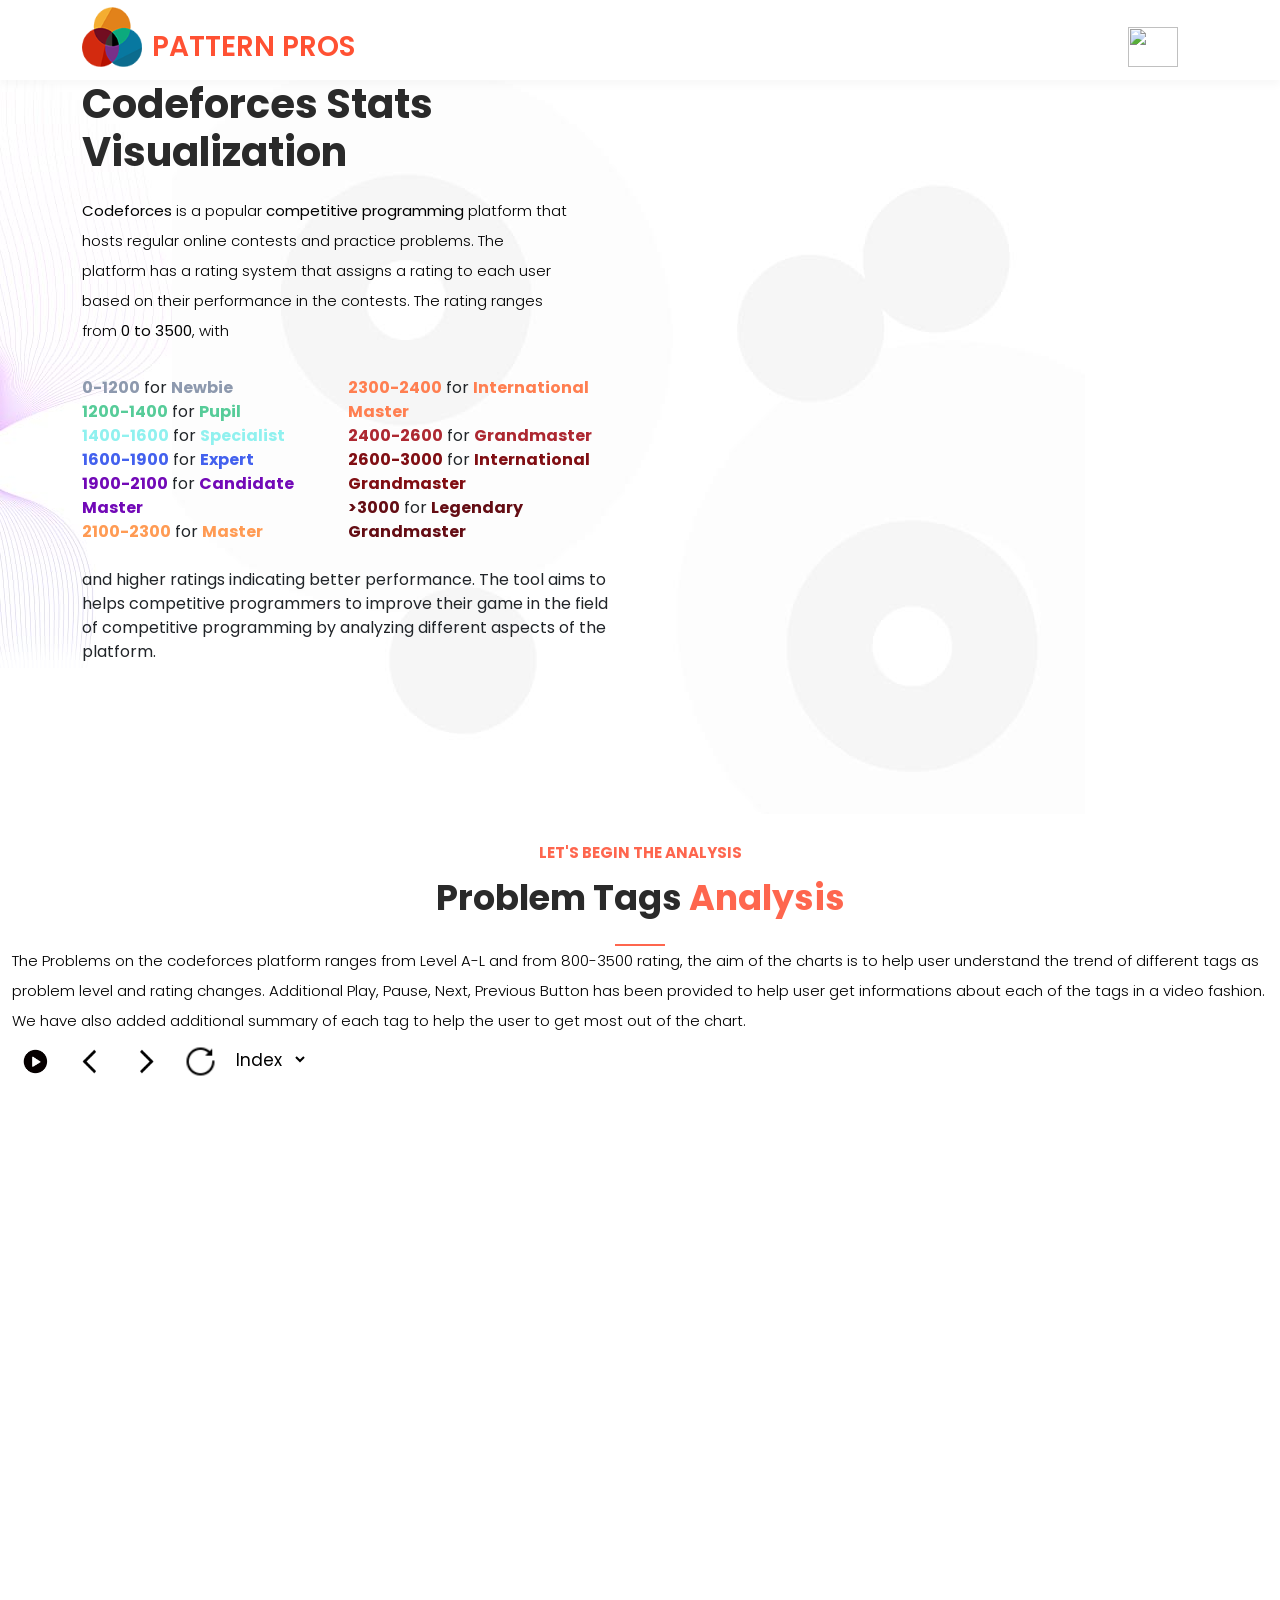
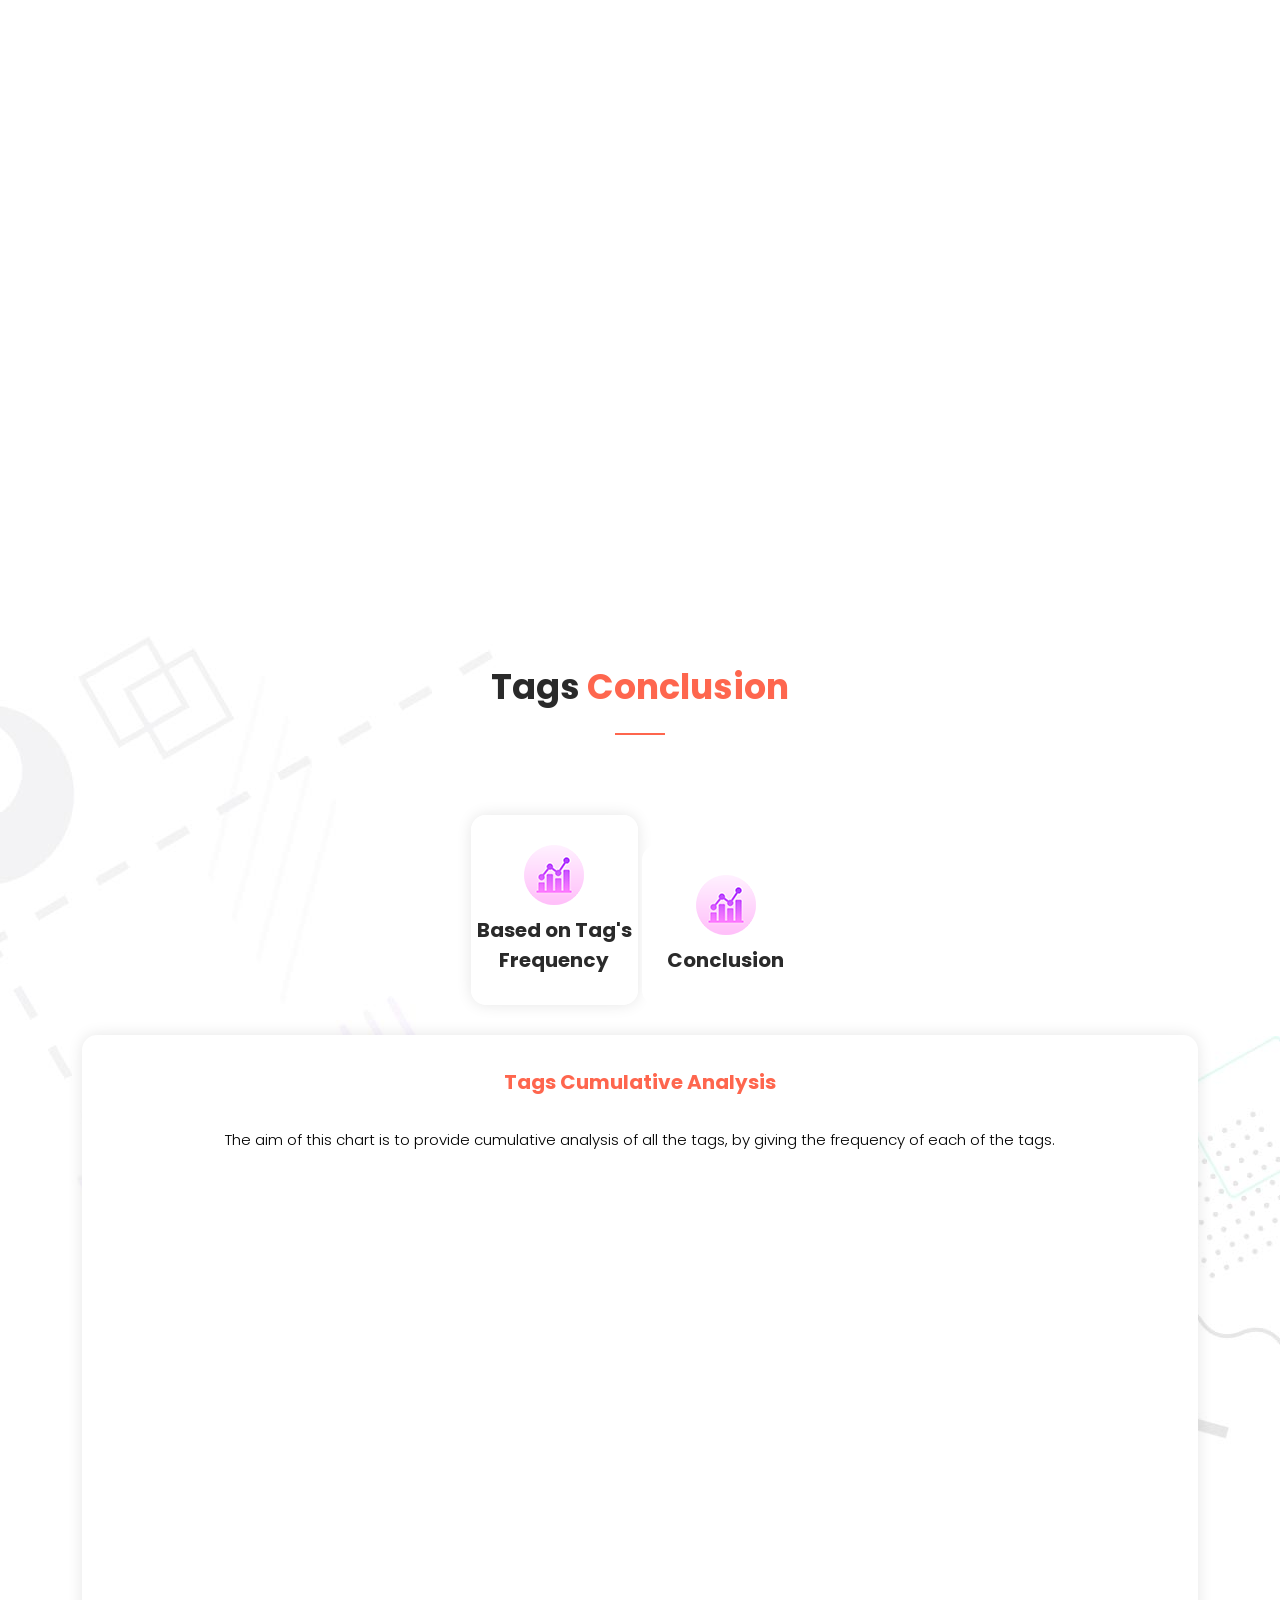
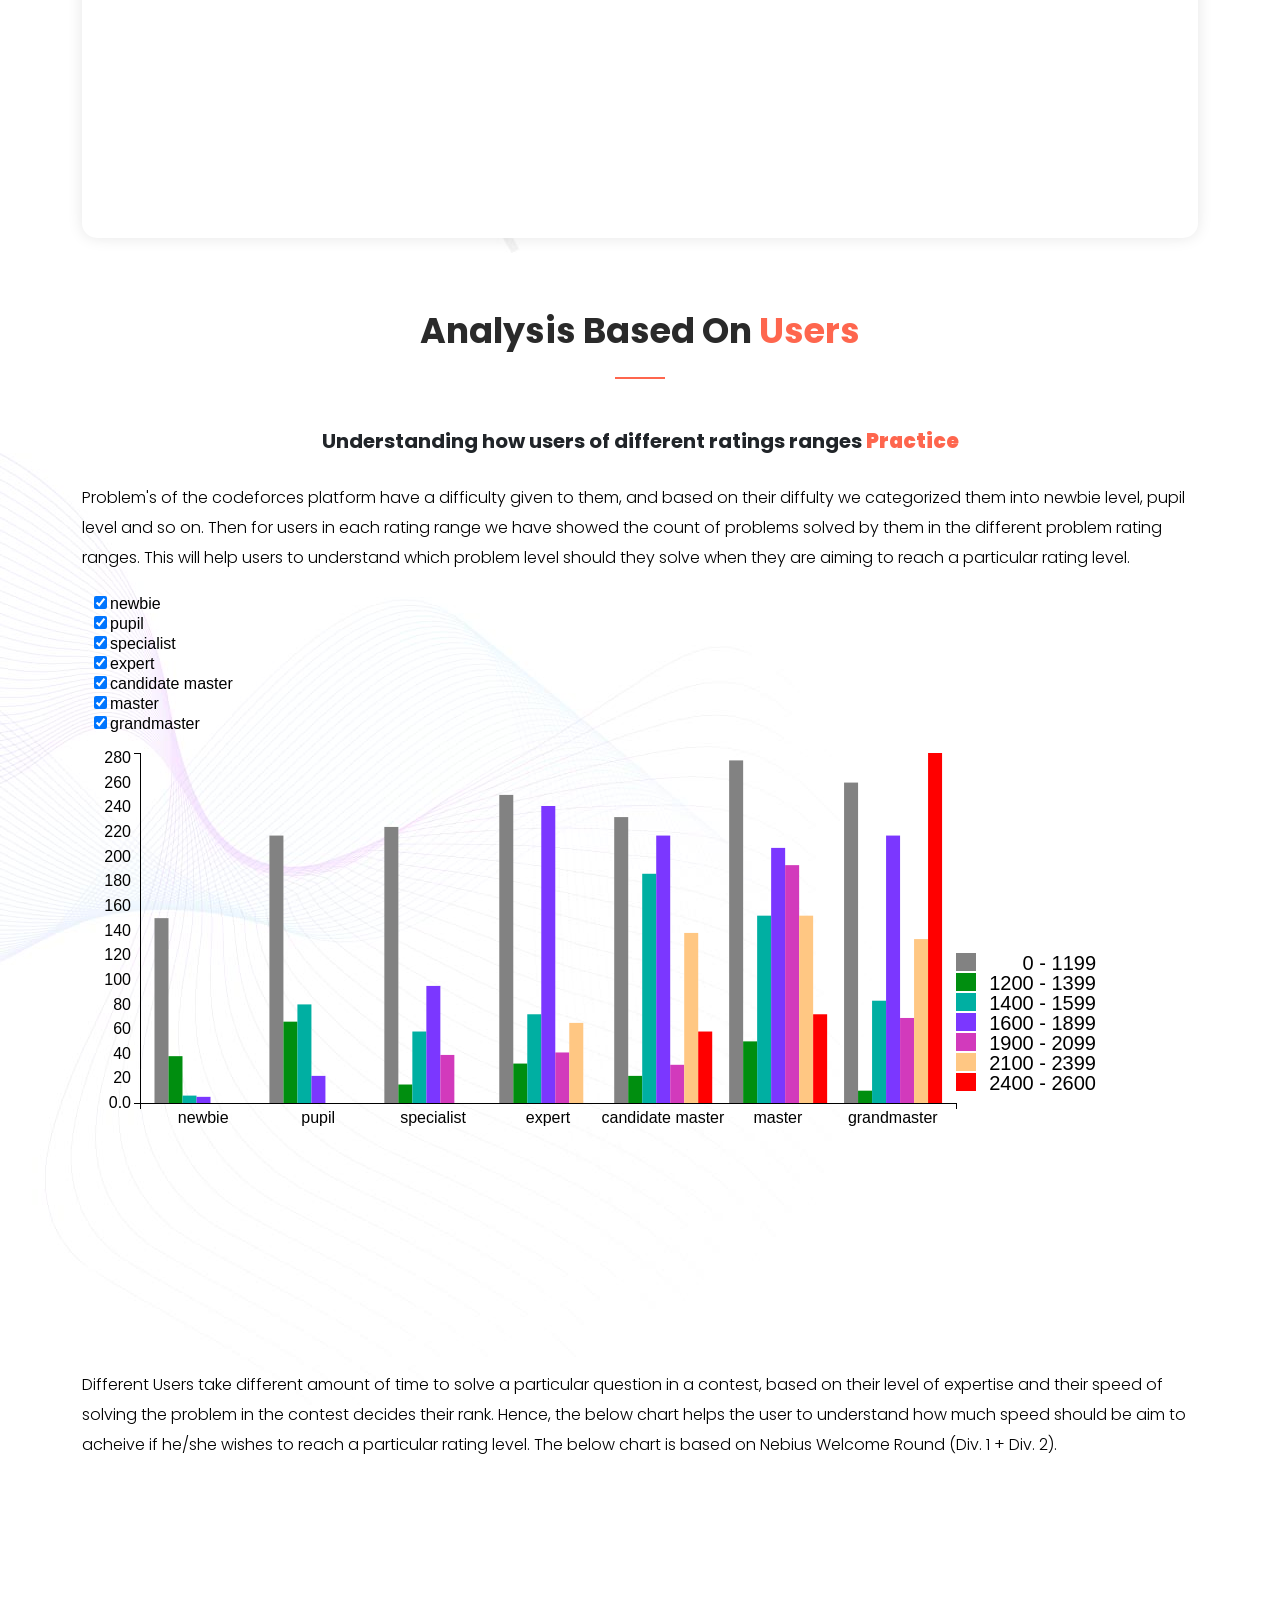
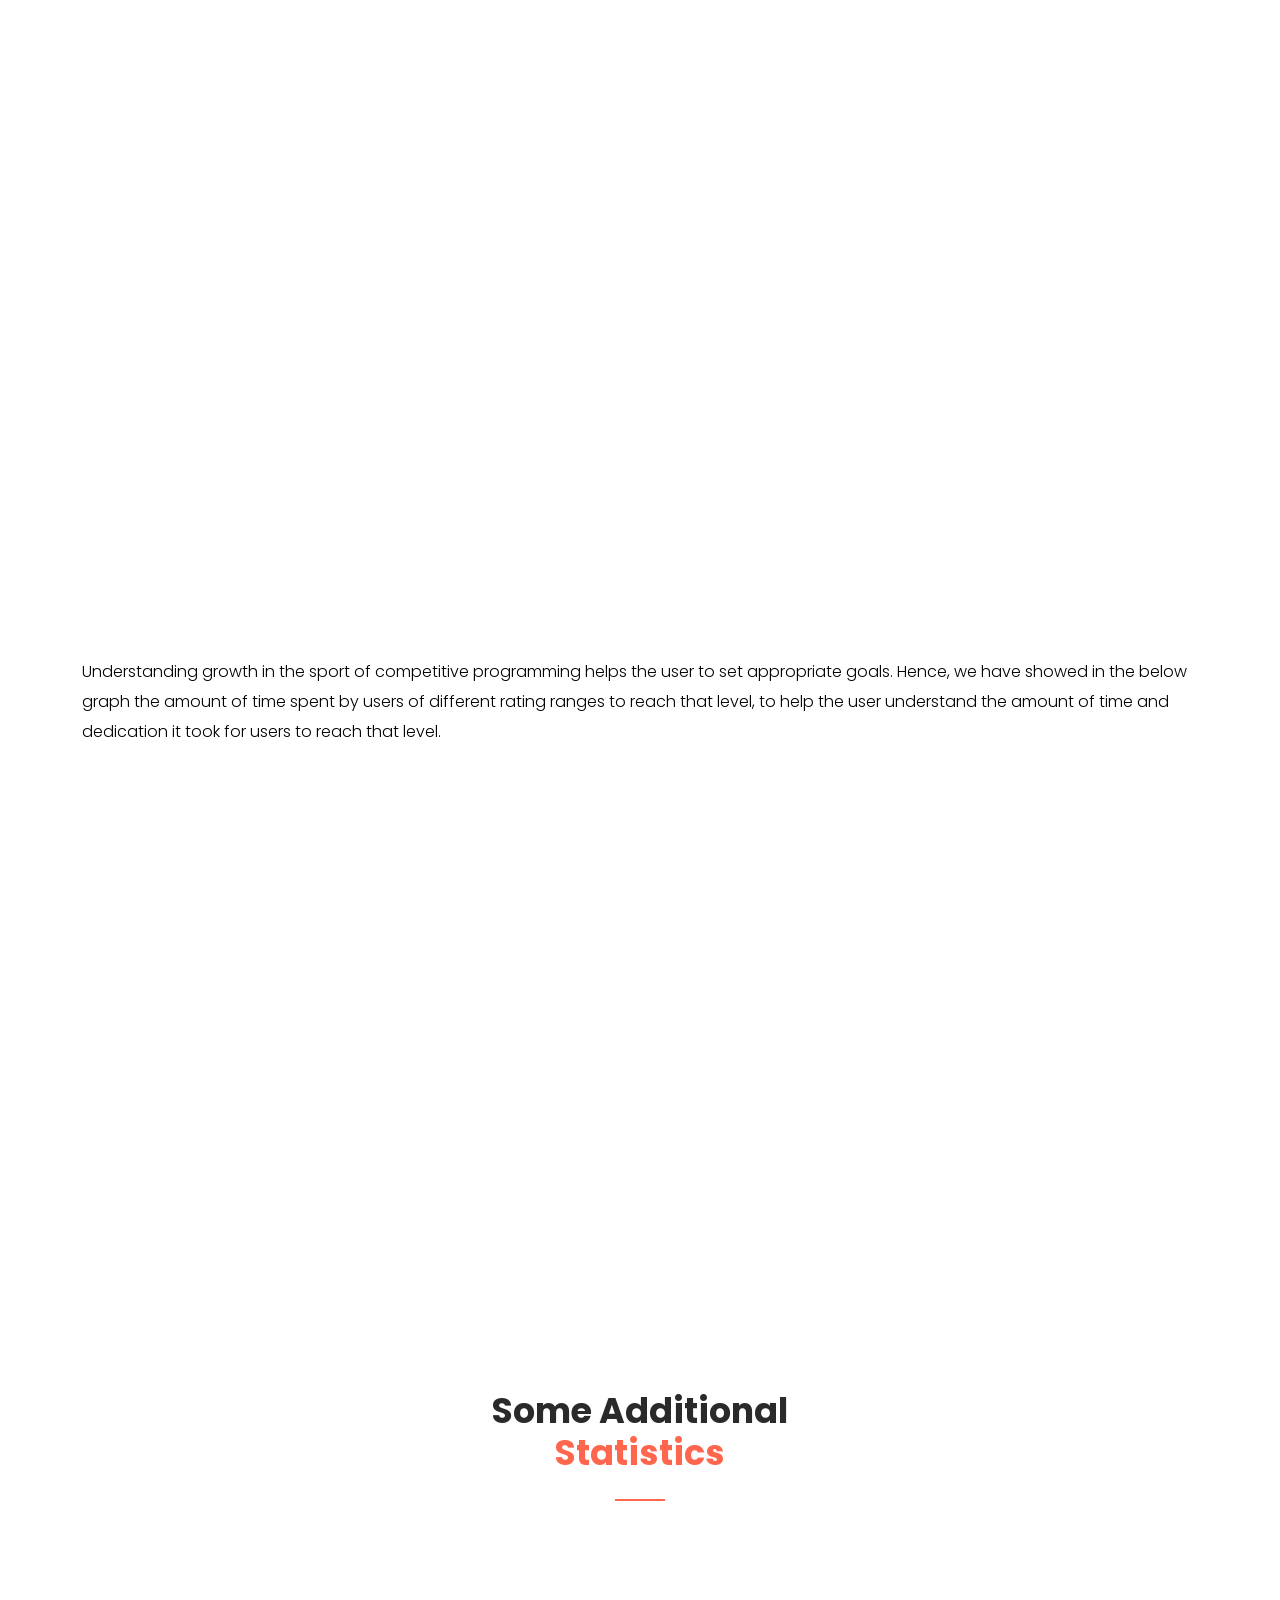
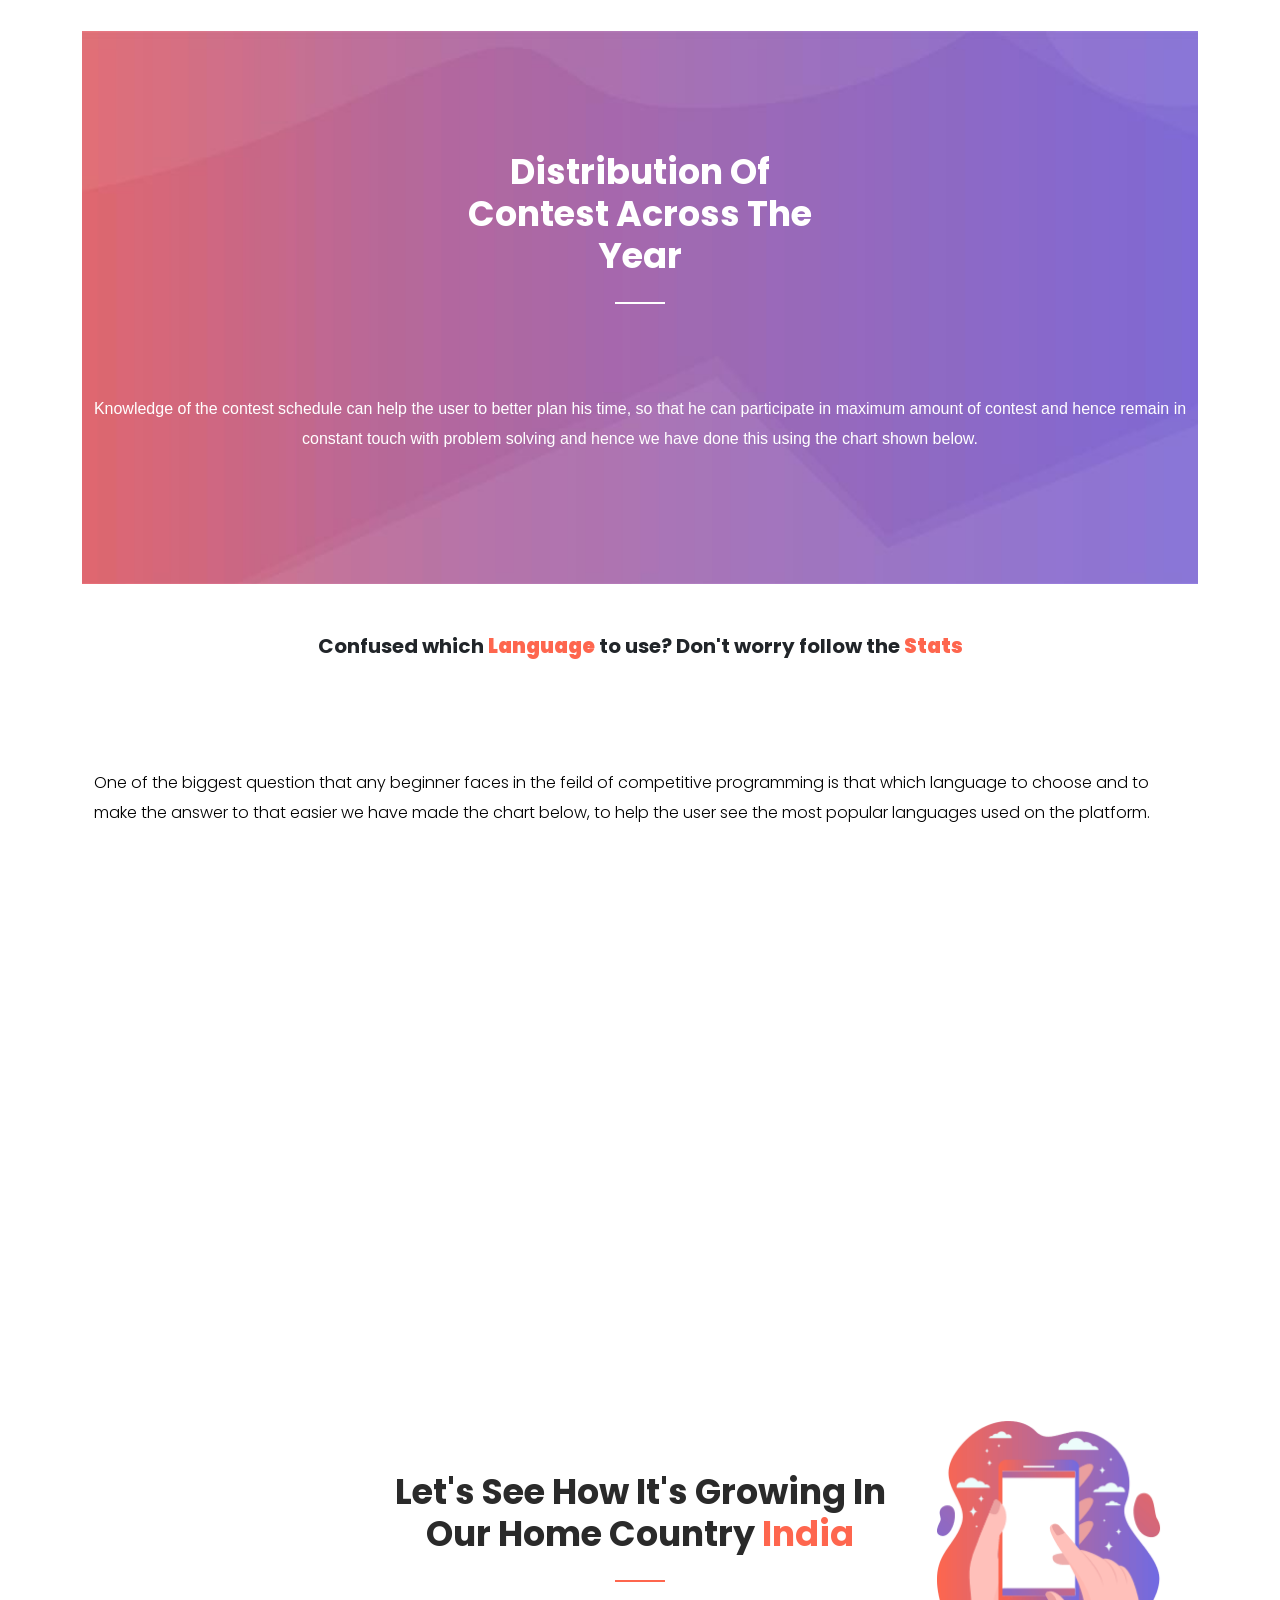
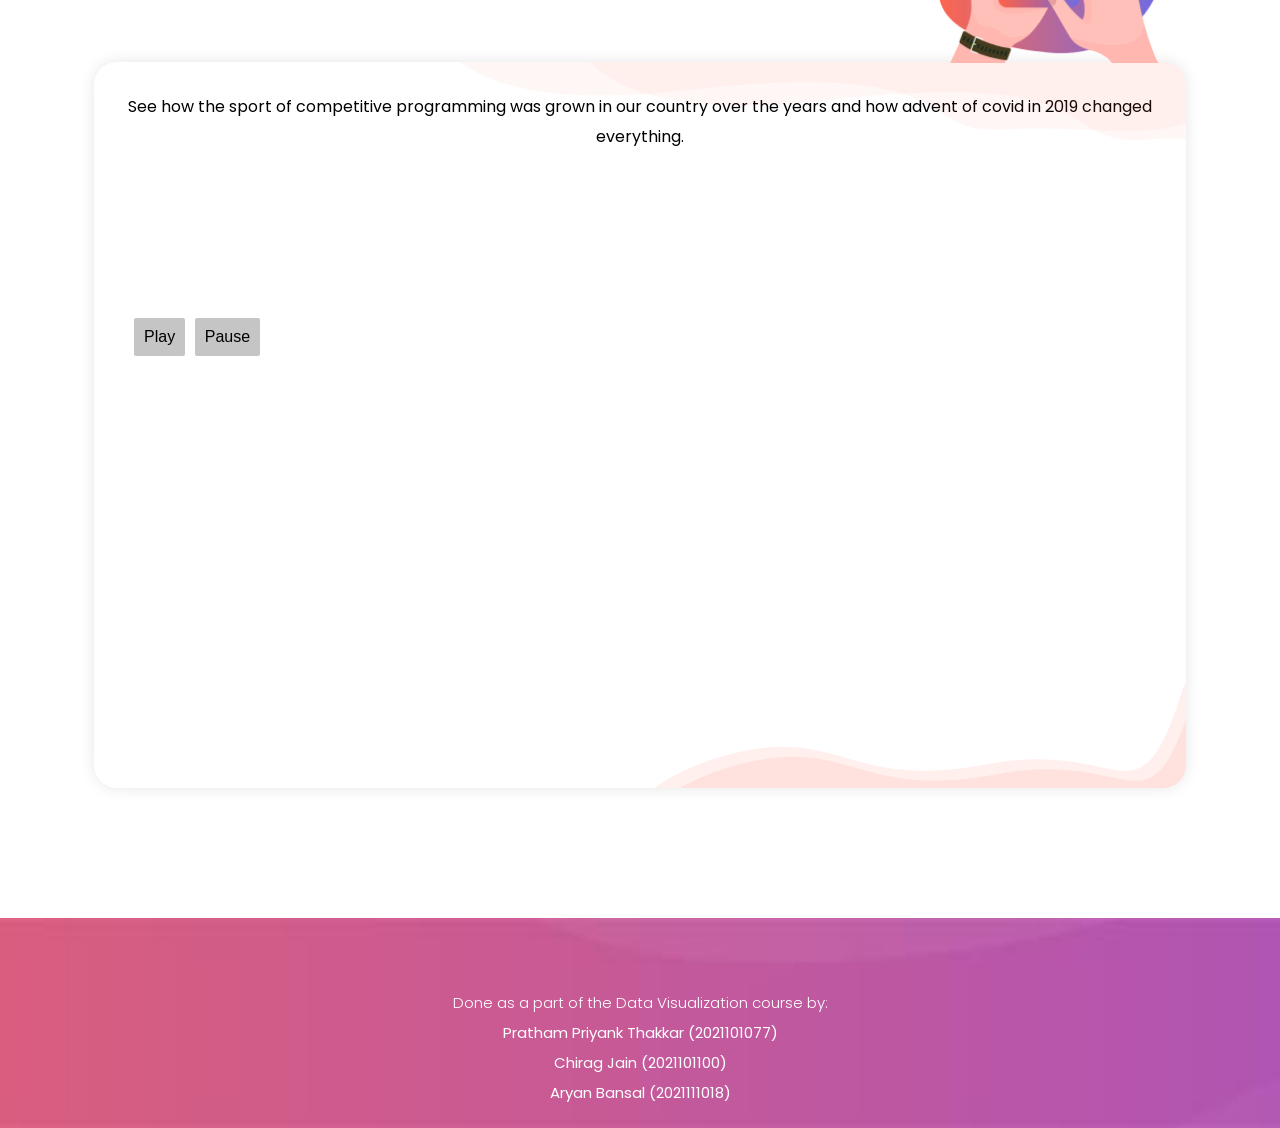
==== commit f8a48e08: "FINAL UPDATE" ====
--- a/index.html
+++ b/index.html
@@ -455,14 +455,15 @@
                   <button id="multi_line_chart_reset" title="Reset">
                     <img src="./stacked-bar/img/icons8-reset-30.png" />
                   </button>
-                  <button id="multi_line_chart_all" title="Reset">
+                  <!-- <button id="multi_line_chart_all" title="Reset">
                     Show All Tags
-                  </button>
+                  </button> -->
                   <select id="framework" onchange="onchangeHandle(this)">
                     <option class="op_mul_line" value="1">Index</option>
                     <option class="op_mul_line" value="2">Rating</option>
                   </select>
                 </form>
+
               <div id="chart_line"></div>
 
 
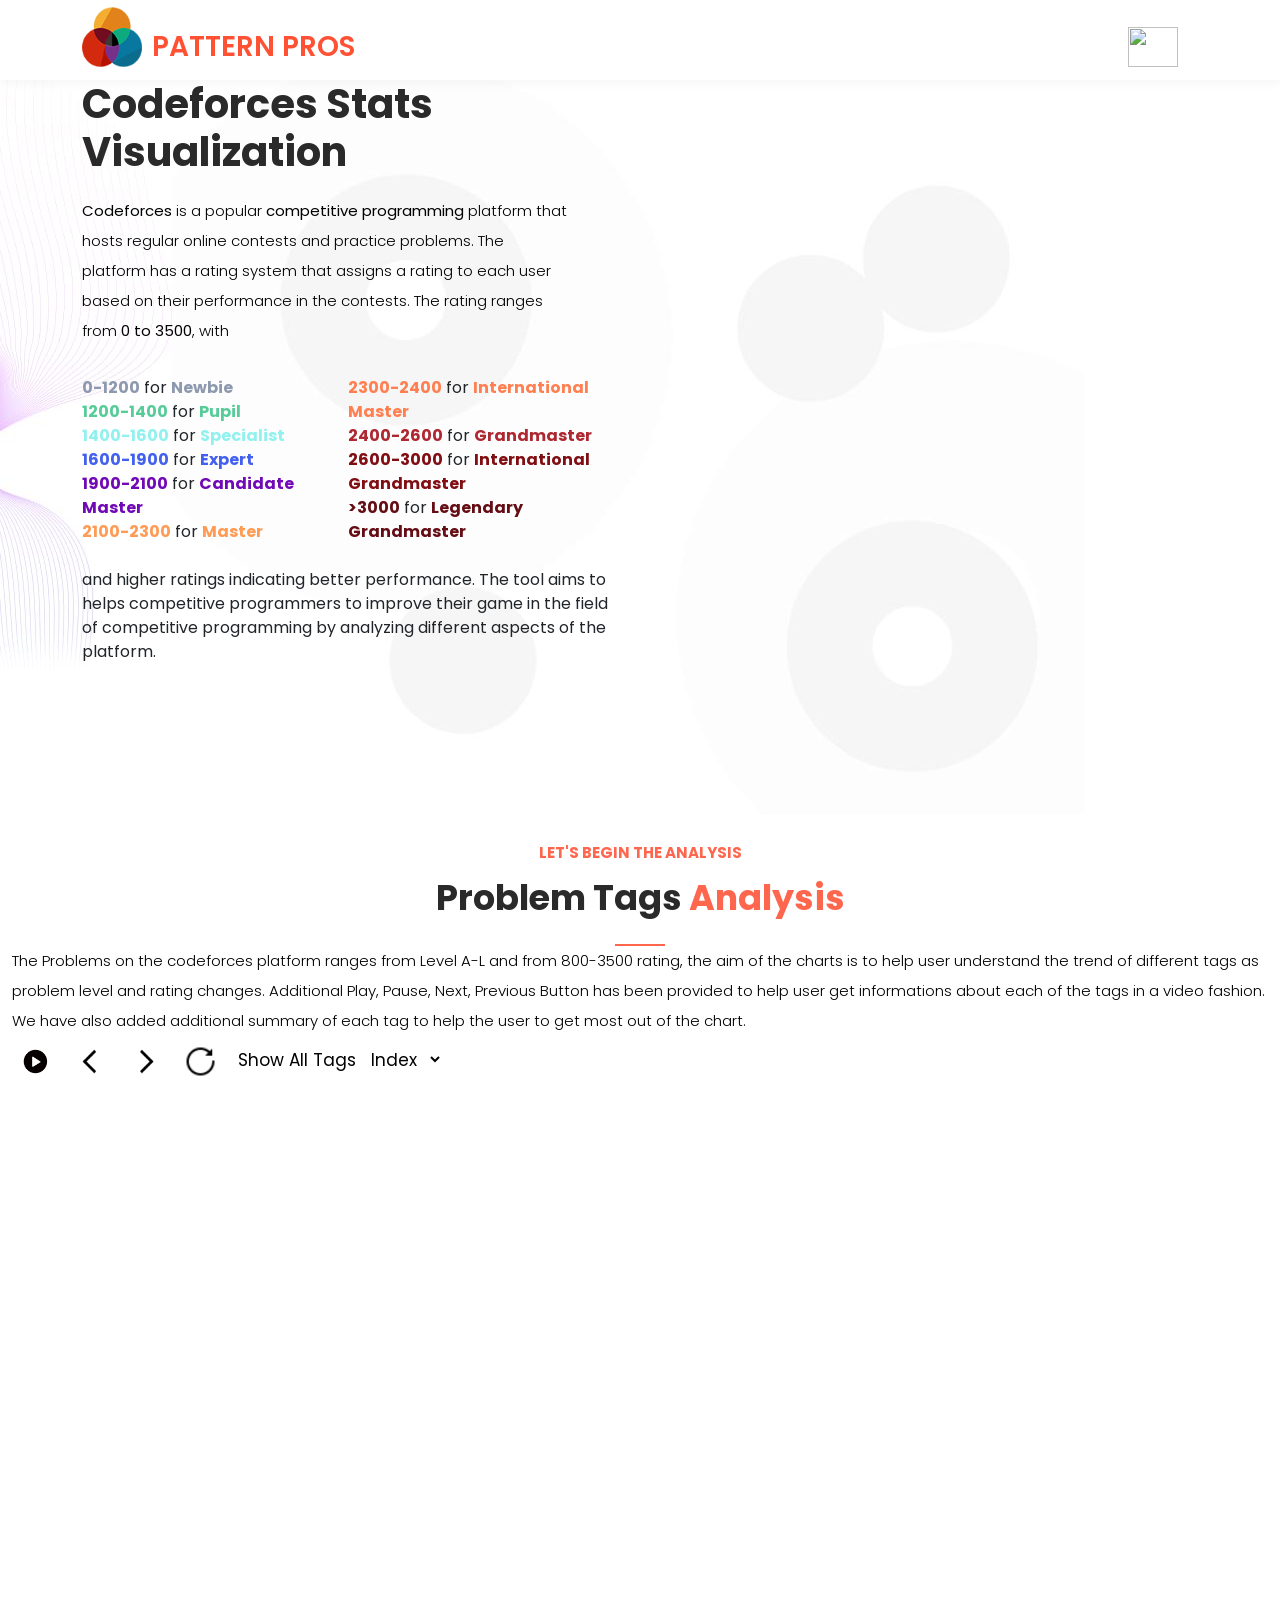
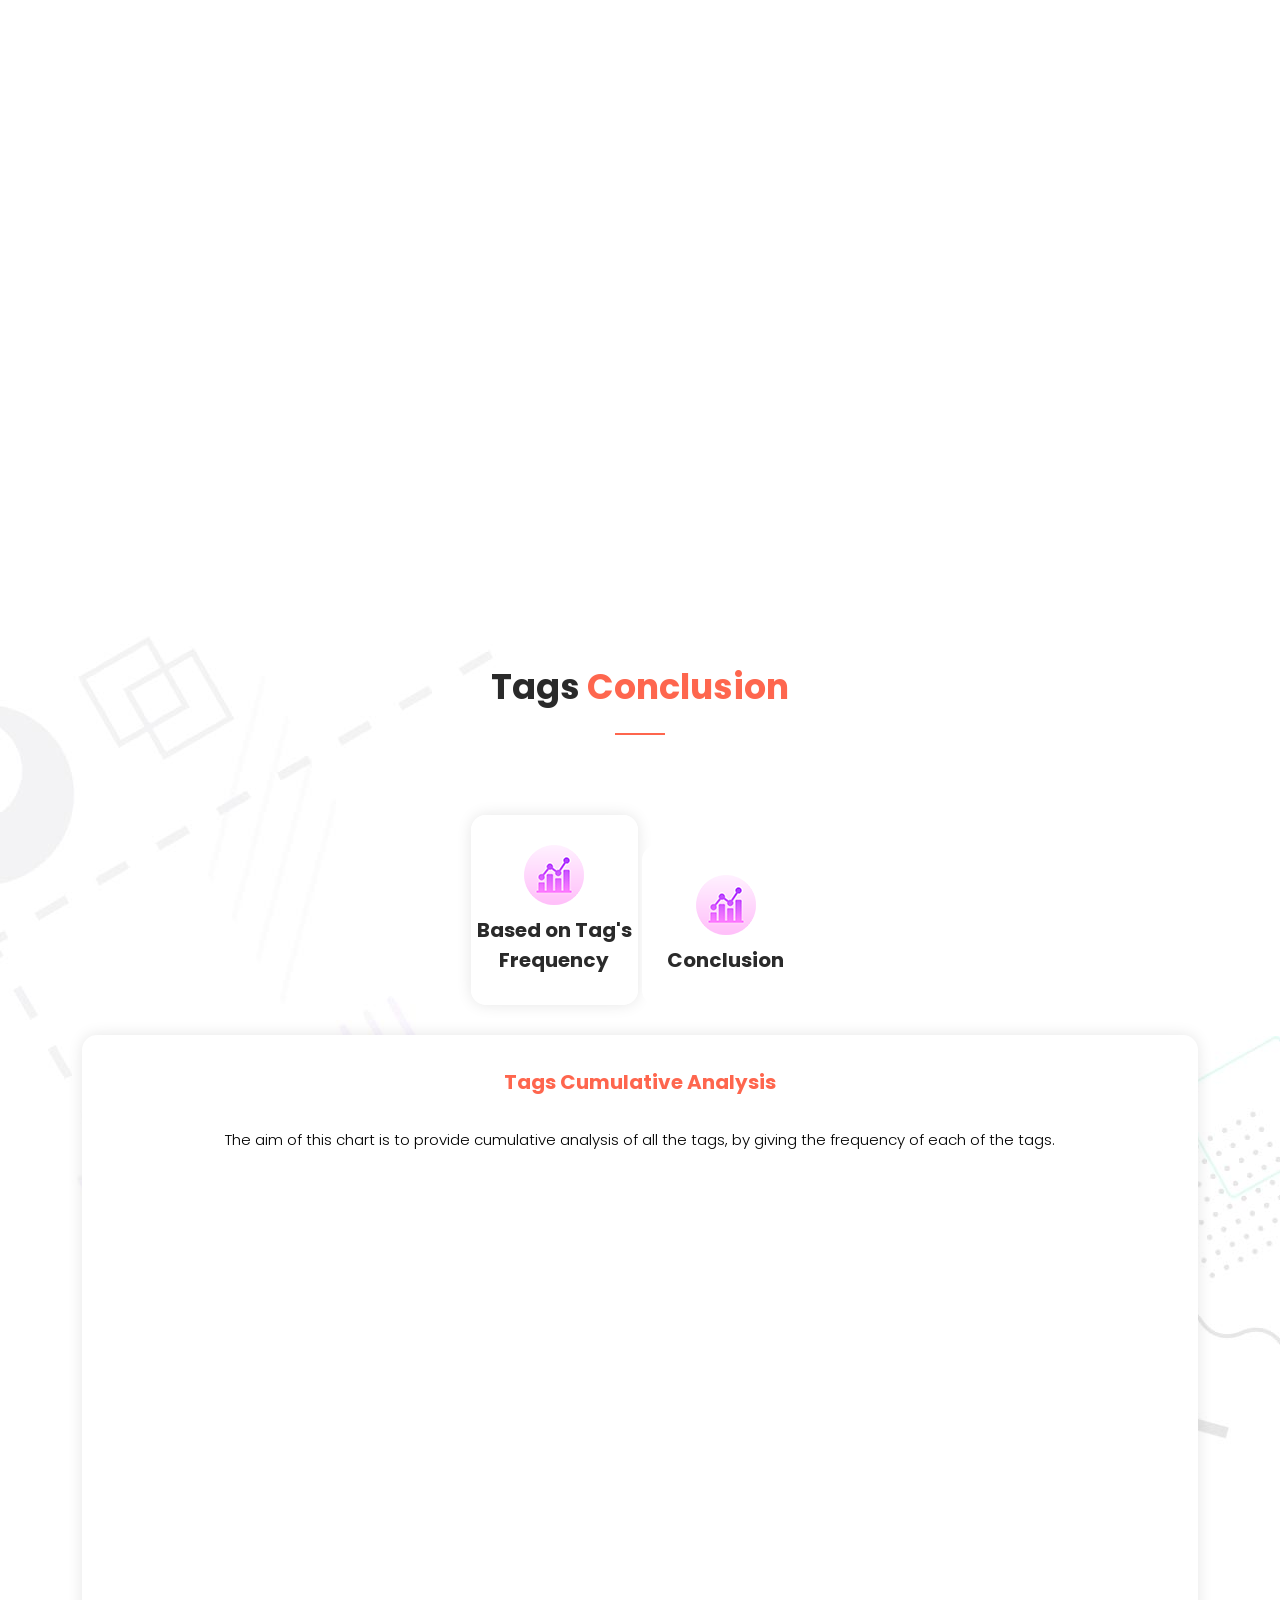
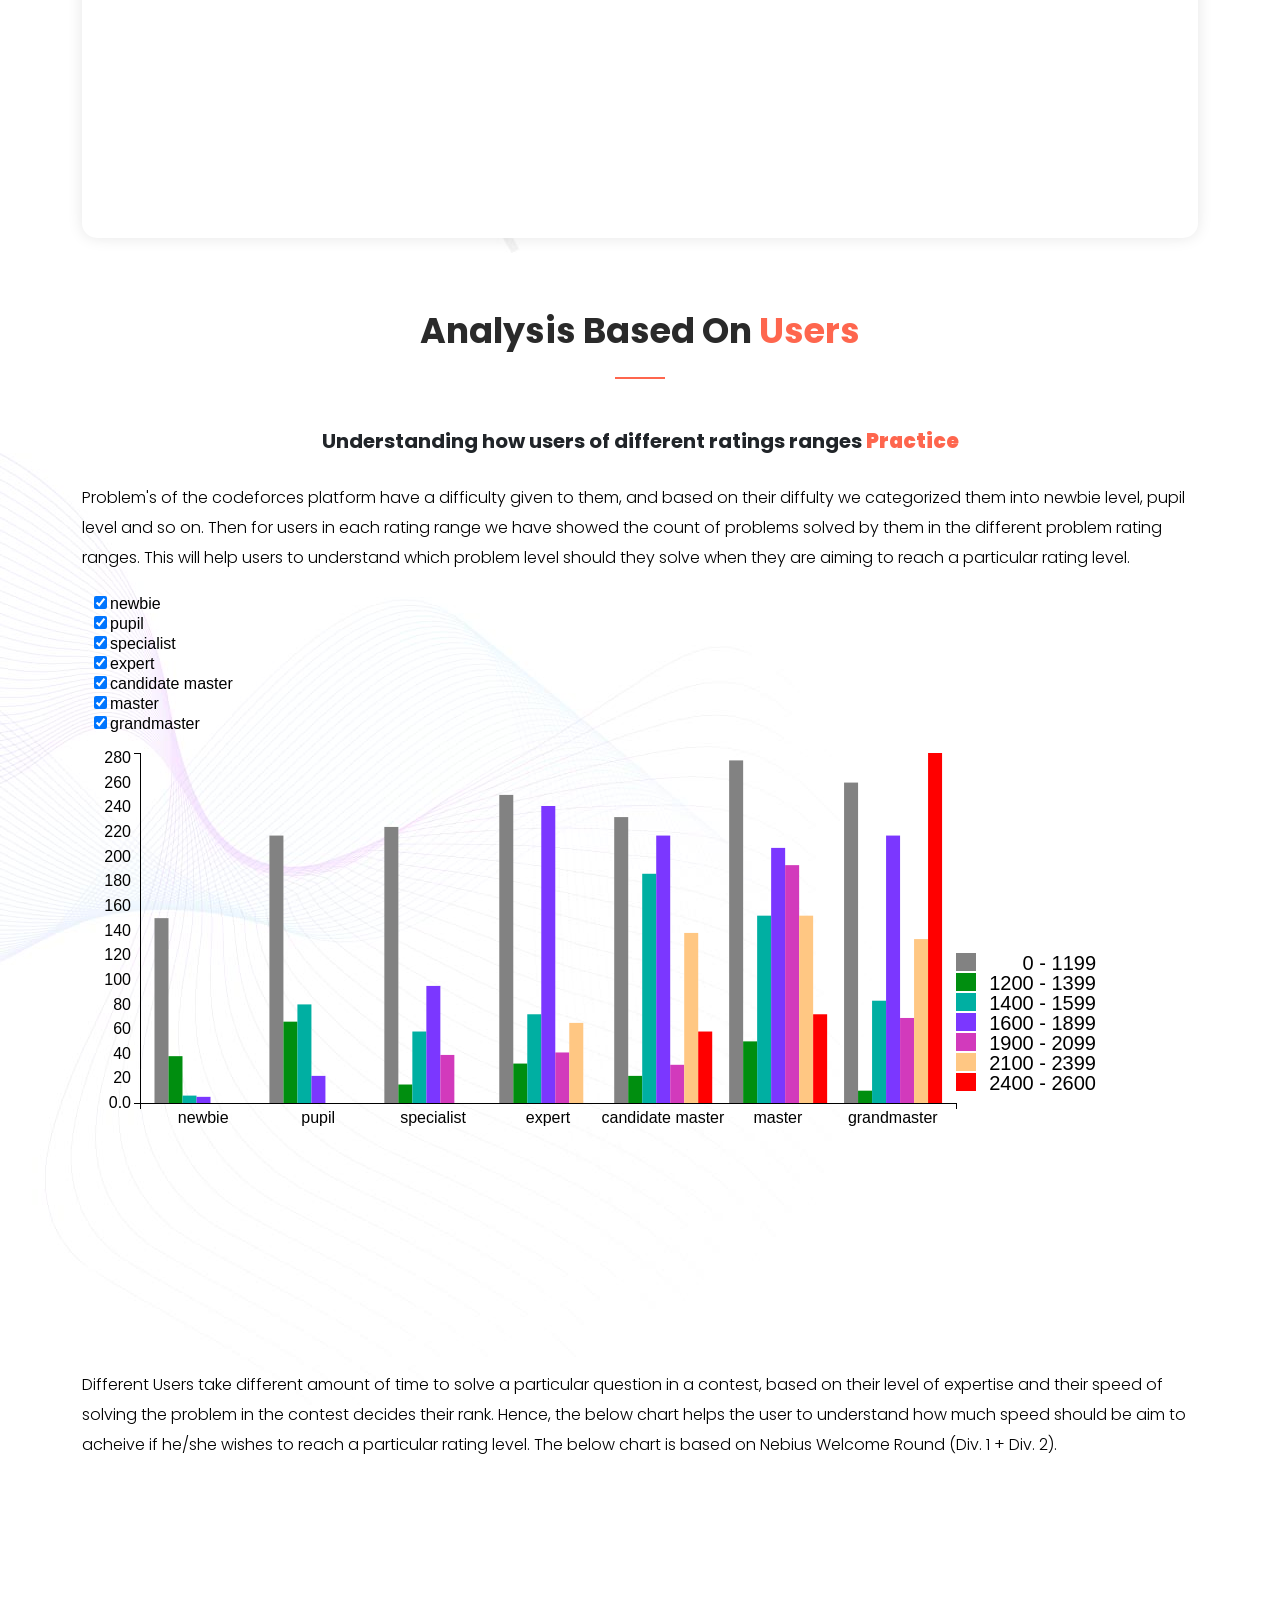
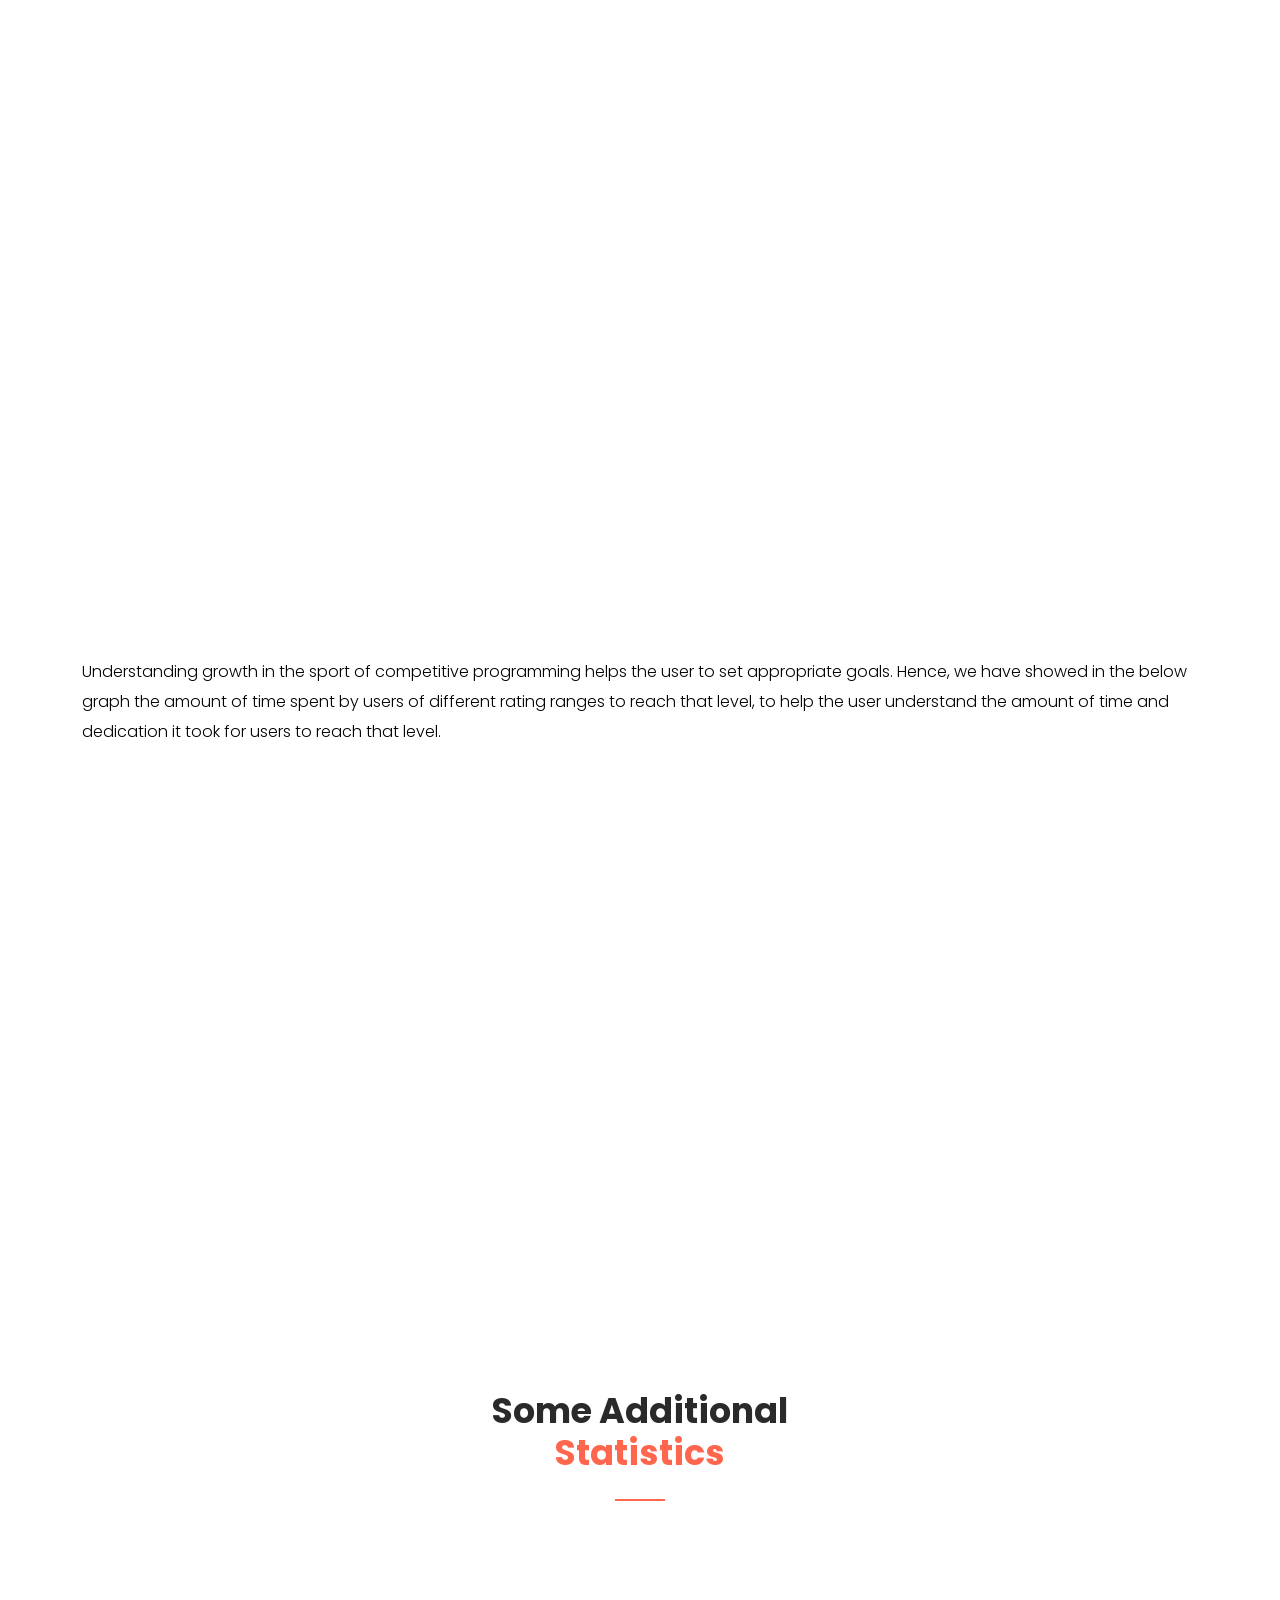
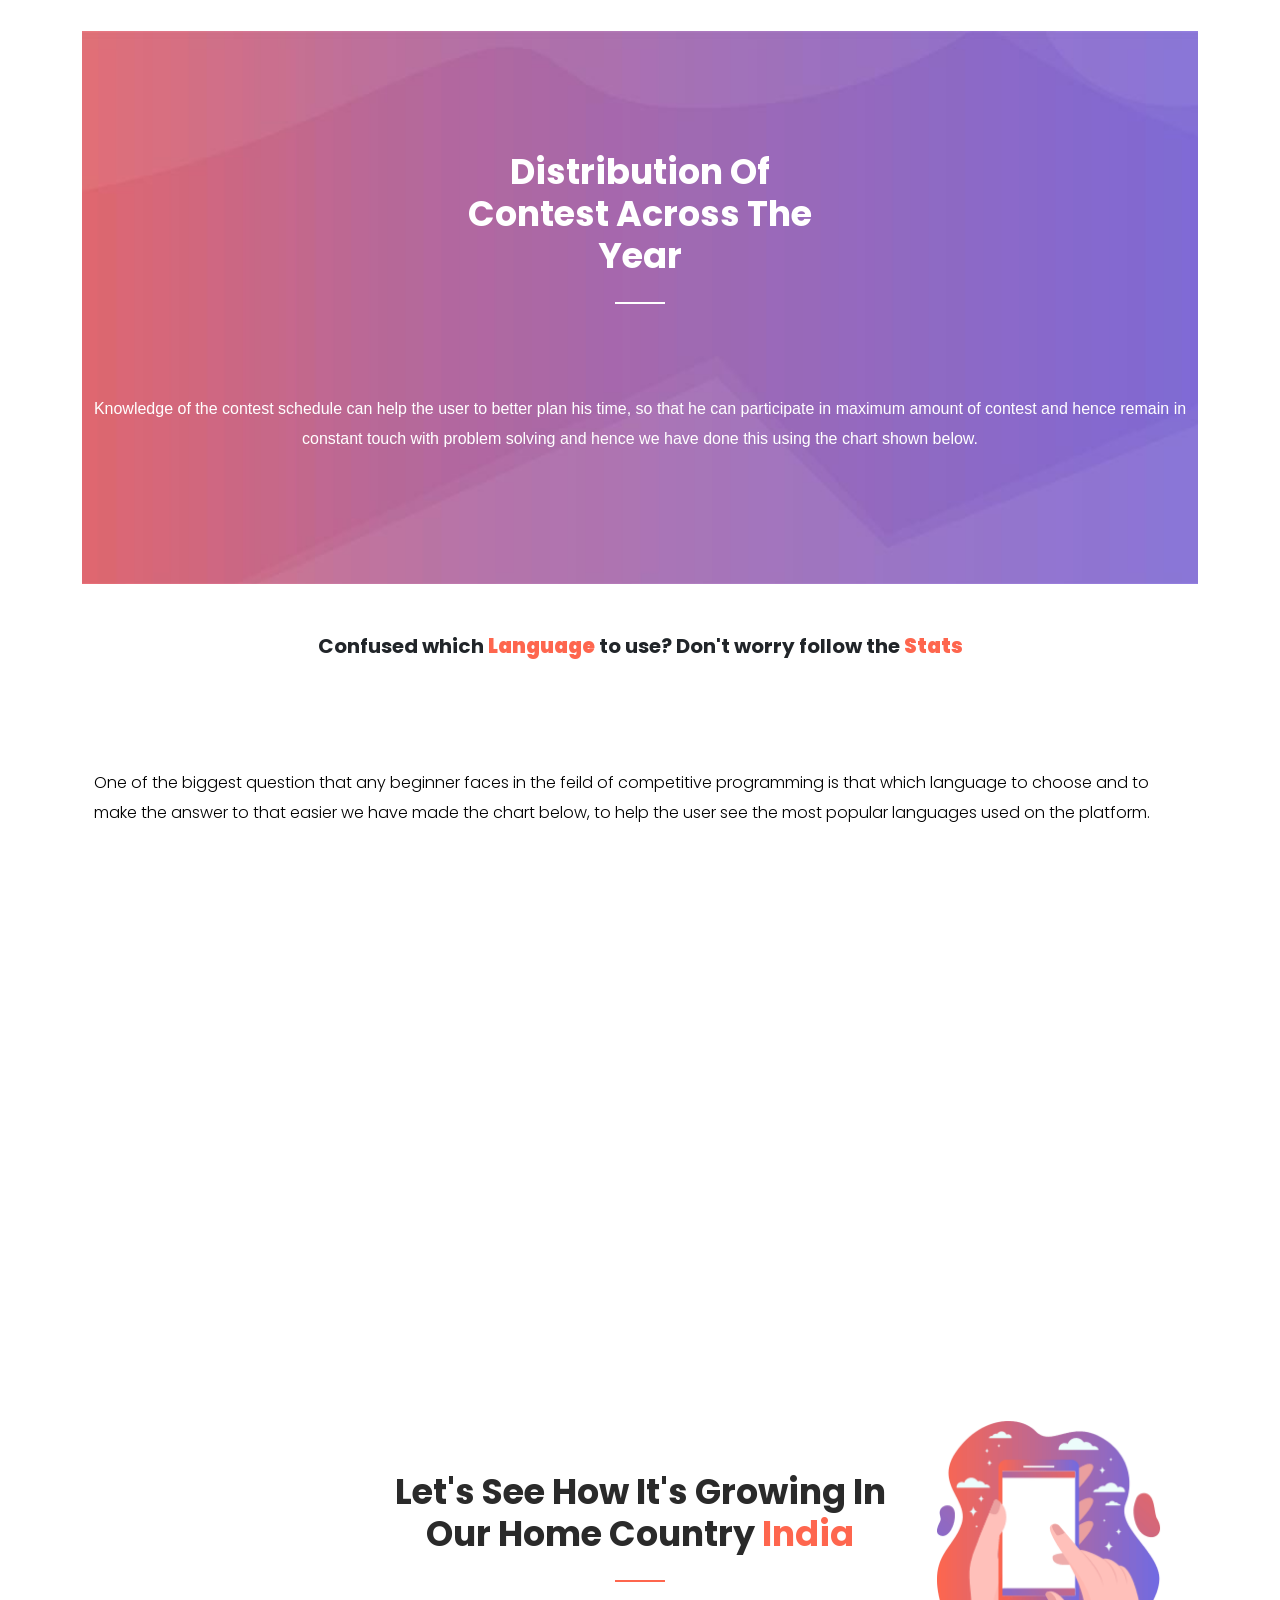
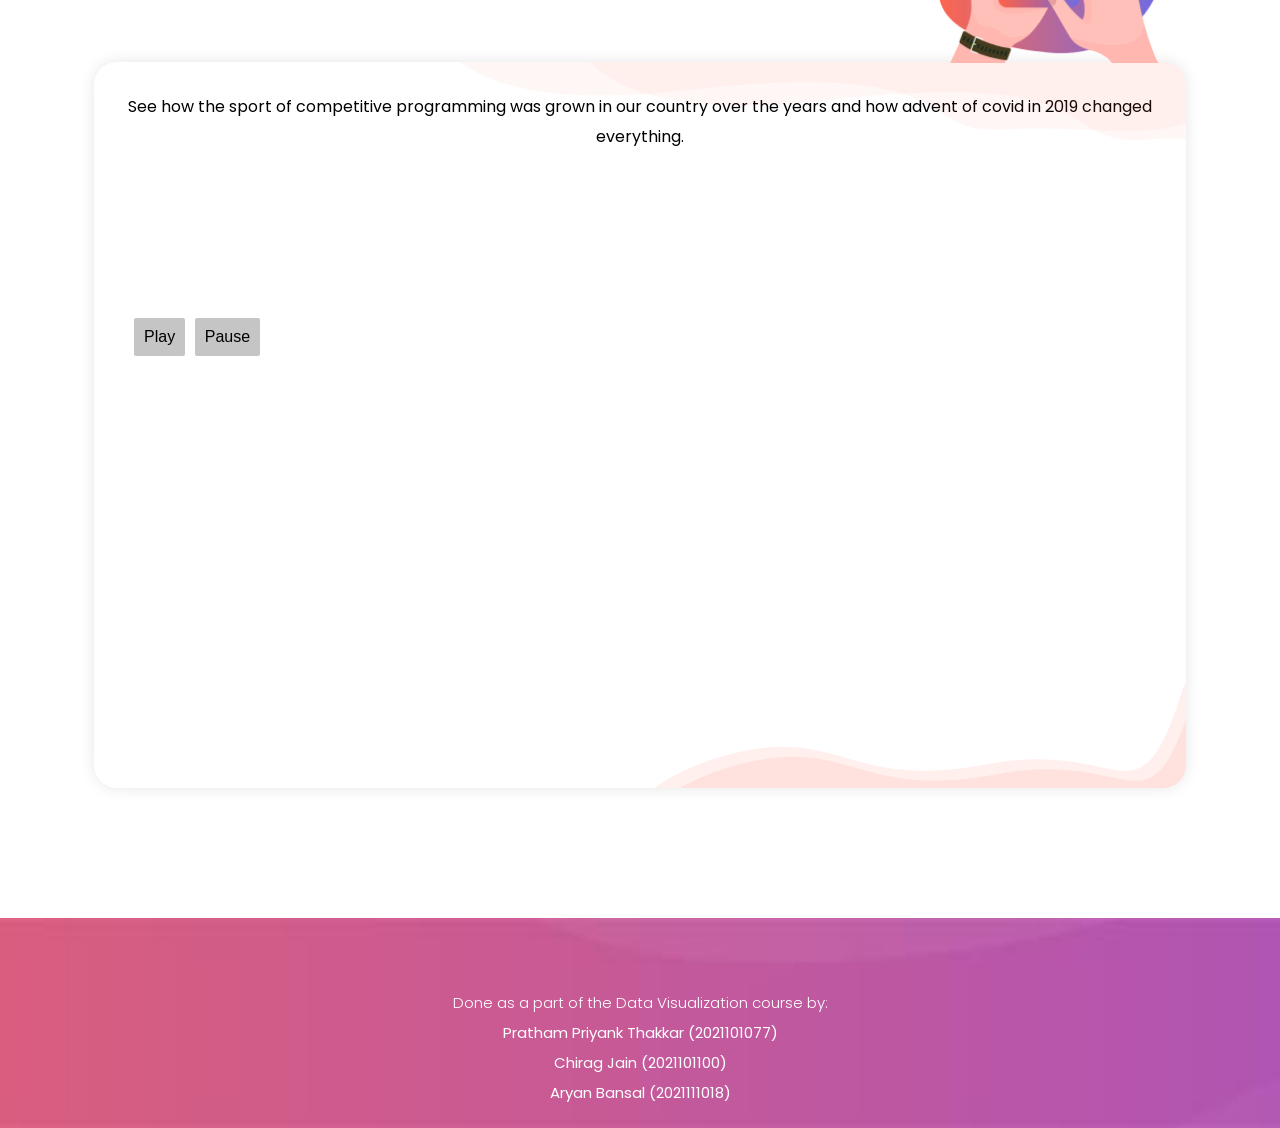
==== commit d8698514: "FINAL UPDATE" ====
--- a/index.html
+++ b/index.html
@@ -455,9 +455,9 @@
                   <button id="multi_line_chart_reset" title="Reset">
                     <img src="./stacked-bar/img/icons8-reset-30.png" />
                   </button>
-                  <!-- <button id="multi_line_chart_all" title="Reset">
+                  <button id="multi_line_chart_all" title="Reset">
                     Show All Tags
-                  </button> -->
+                  </button>
                   <select id="framework" onchange="onchangeHandle(this)">
                     <option class="op_mul_line" value="1">Index</option>
                     <option class="op_mul_line" value="2">Rating</option>
